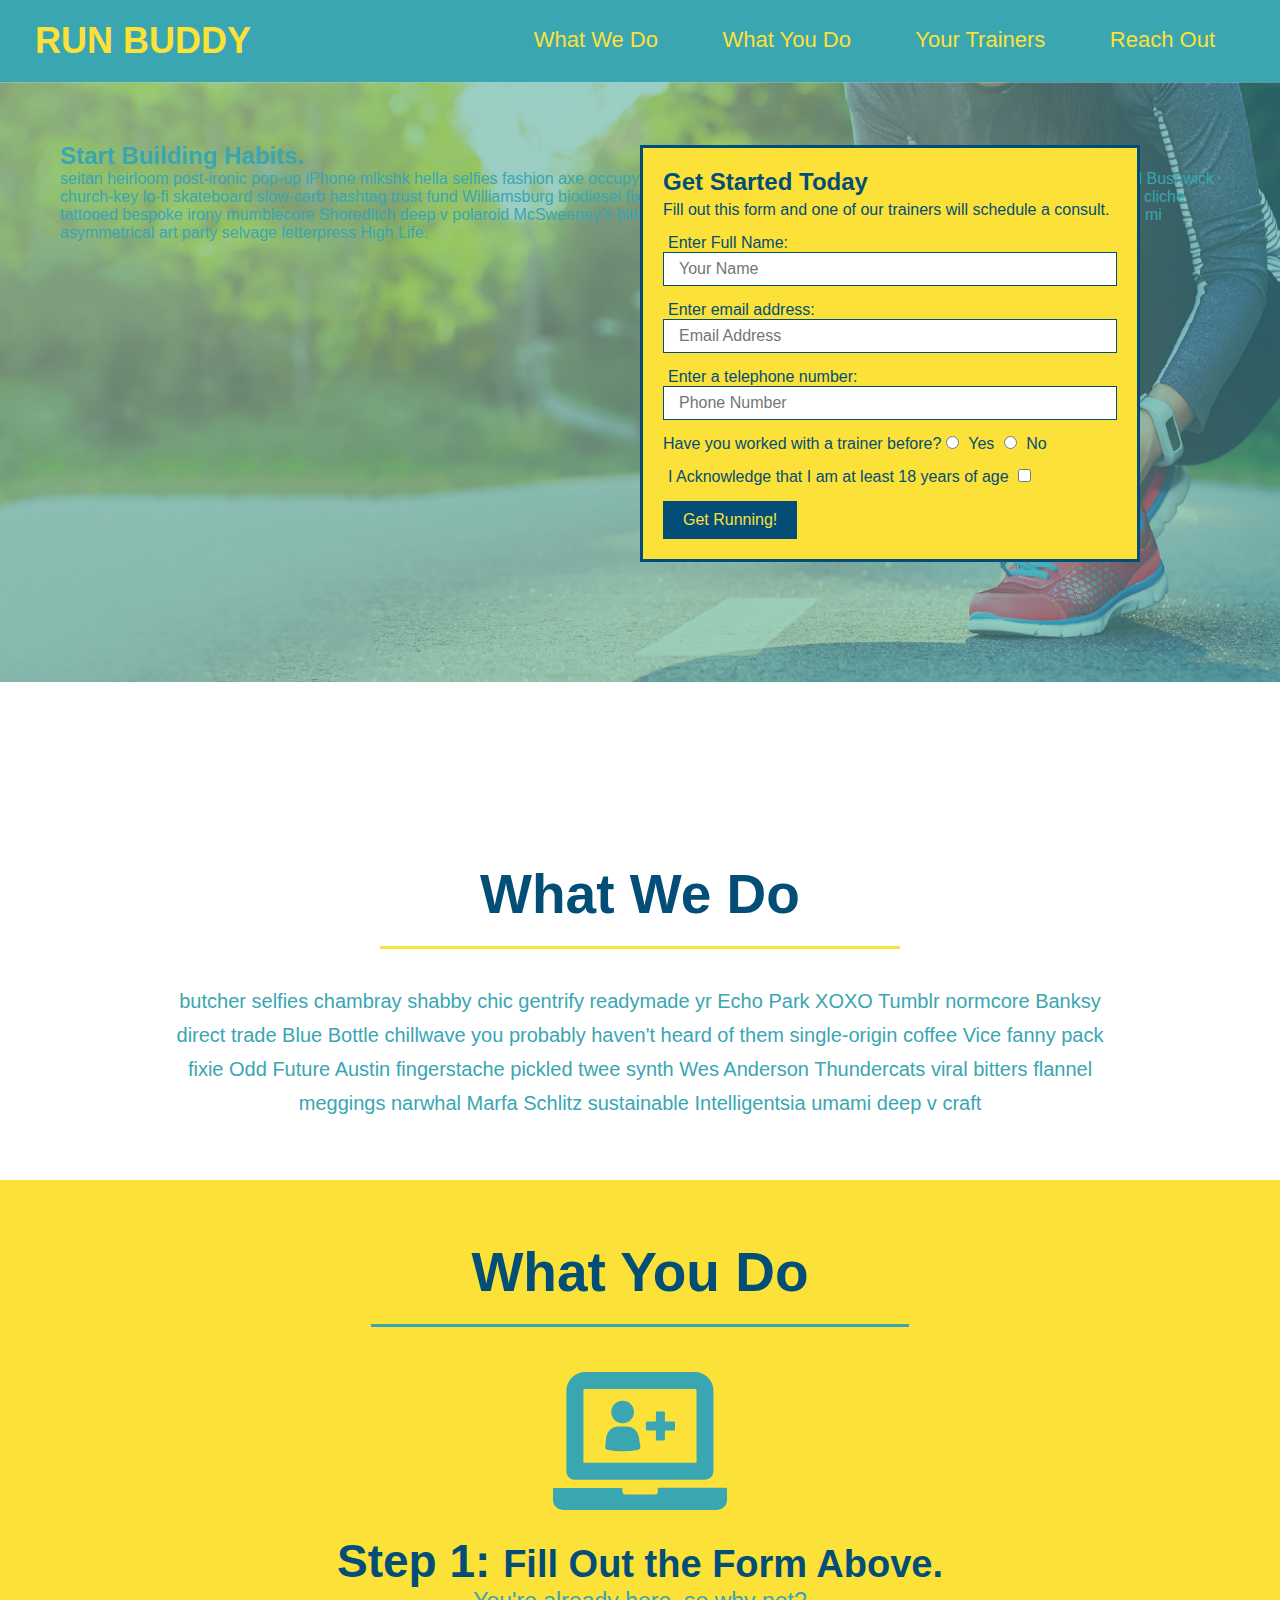
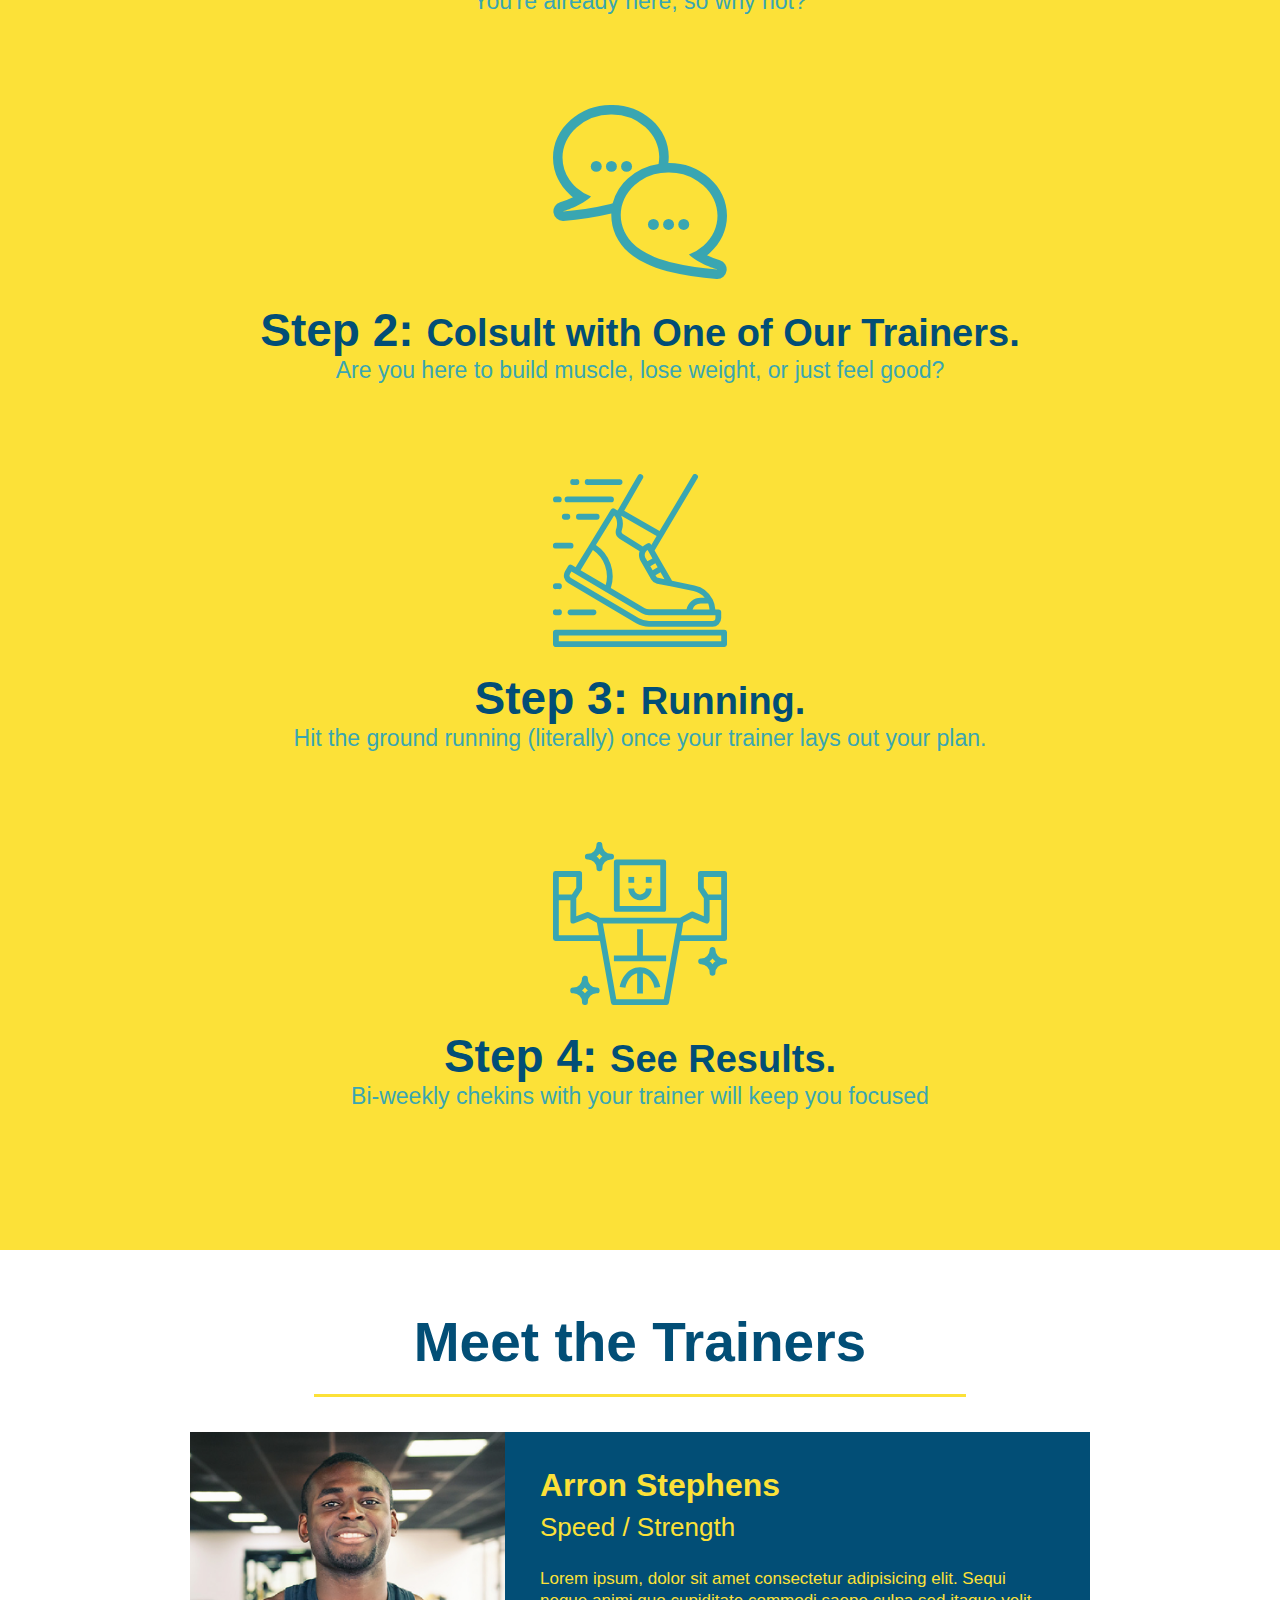
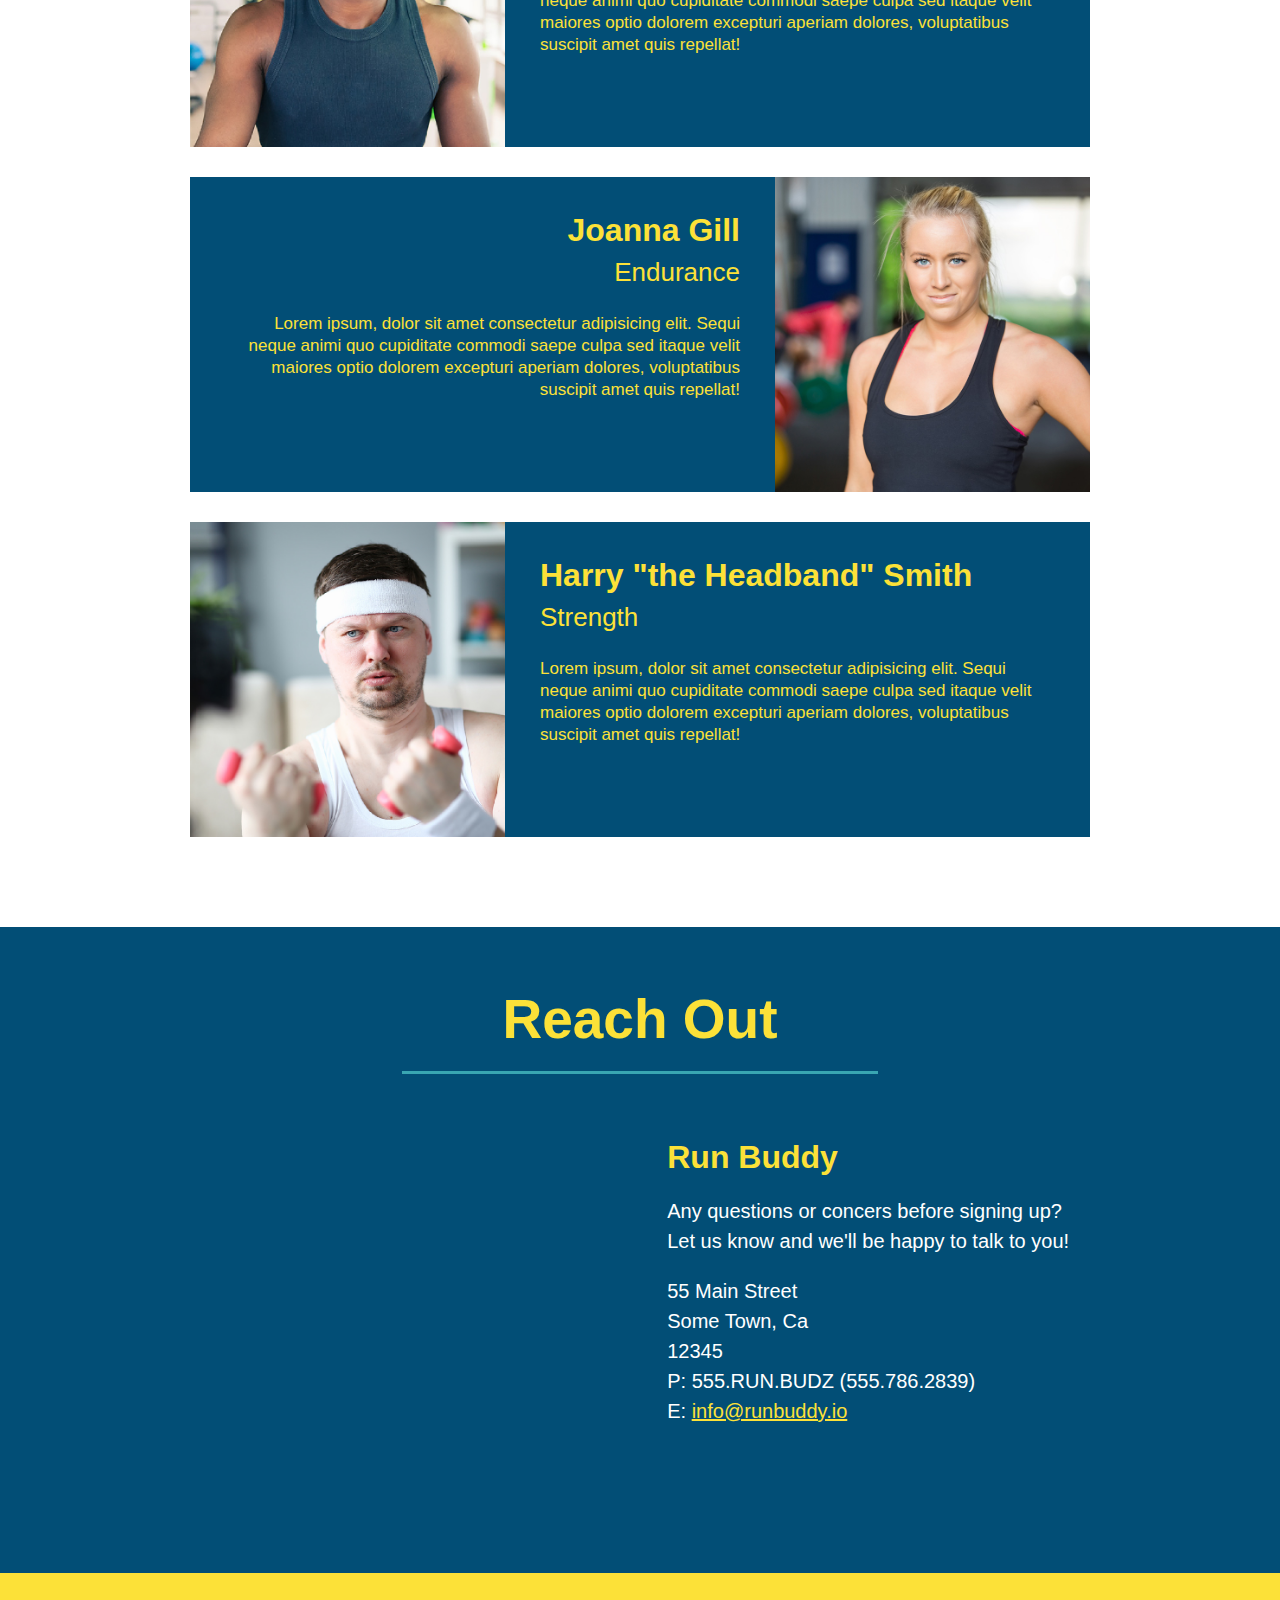
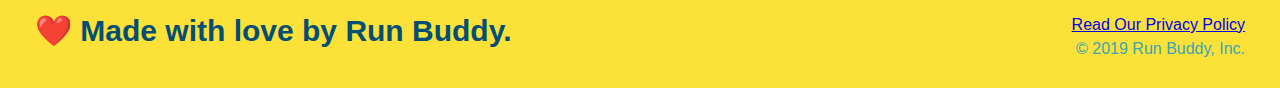
==== index.html @ 94c4433e "add content to hero, replace image" ====
<!DOCTYPE html>
<html lang="en">
    <head>
        <link rel="stylesheet" href="./assets/css/style.css" />
        <meta charset="UTF-8" />
        <title>Run Buddy</title>
    </head>
    <body>
        <!-- navigation -->
        <header>
        <h1>
            <a href="./">RUN BUDDY</a>
        </h1>
        <nav>
            <ul>
                    <!-- List item element -->
                <li>
                    <!-- Anchor element -->
                    <a href="#what-we-do">What We Do</a>
                </li>
                <li>
                    <a href="#what-you-do">What You Do</a>
               </li>
               <li>
                   <a href="#your-trainers">Your Trainers</a>
               </li>
               <li>
                   <a href="#reach-out">Reach Out</a>
               </li>
            </ul>
        </nav>
        </header>
        <!-- Hero Section -->
        <section class="hero">
            <div class="hero-cta">
                <h2>Start Building Habits.</h2>
                <p>
                  seitan heirloom post-ironic pop-up iPhone mlkshk hella selfies fashion axe occupy readymade put a bird on it messenger bag Wes Anderson Schlitz plaid Bushwick church-key lo-fi skateboard slow-carb hashtag trust fund Williamsburg biodiesel fixie farm-to-table 8-bit banjo XOXO Banksy chillwave bicycle rights retro cliche tattooed bespoke irony mumblecore Shoreditch deep v polaroid McSweeney's bitters cray gentrify tofu Marfa you probably haven't heard of them yr banh mi asymmetrical art party selvage letterpress High Life.
                </p>
            </div>
            <div class="hero-form">
                <h3>Get Started Today</h3>
                <p>Fill out this form and one of our trainers will schedule a consult.</p>
                <!-- Add form element-->
                <form>
                    <label for="name">Enter Full Name:</label>
                    <input type="text" placeholder="Your Name" name="name" id="name" class="form-input" />
                    <label for="email">Enter email address:</label>
                    <input type="email" placeholder="Email Address" name="email" id="email" class="form-input" />
                    <label for="phone">Enter a telephone number:</label>
                    <input type="tel" placeholder="Phone Number" name="phone" id="phone" class="form-input" />
                    <p>
                        Have you worked with a trainer before?
                        <input type="radio" name="trainer-confirm" id="trainer-yes" />
                        <label for="trainer-yes">Yes</label>
                        <input type="radio" name="trainer-confirm" id="trainer-no" />
                        <label for="trainer-no">No</label>
                    </p>
                    <p>
                        <label for="over18">I Acknowledge that I am at least 18 years of age</label>
                        <input type="checkbox" name="acknowledge-age" id="over18" />
                    </p>
                    <button type="summit">
                        Get Running!
                    </button>
                </form>
            </div>
        </section>
        <!-- End of Hero Section -->
        <!-- hero/jumbotron -->
        <section>
        </section>

        <!-- "what we do" section -->
        <section id="what-we-do" class="intro">
            <h2 class="section-title primary-border">What We Do</h2>
            <P>
                butcher selfies chambray shabby chic gentrify readymade yr Echo Park XOXO Tumblr normcore Banksy direct trade Blue Bottle chillwave you probably haven't heard of them single-origin coffee Vice fanny pack fixie Odd Future Austin fingerstache pickled twee synth Wes Anderson Thundercats viral bitters flannel meggings narwhal Marfa Schlitz sustainable Intelligentsia umami deep v craft 
            </P>
        </section>

        <!-- "what you do" section -->
        <section id="what-you-do" class="steps">
            <h2 class="section-title secondary-border">What You Do</h2>
            <div>
                <!-- insert this img element-->
                <img src="./assets/images/step-1.svg" alt="" />
                <h3>Step 1: <span>Fill Out the Form Above.</span></h3>
                <p>You're already here, so why not?</p>
            </div>
            <div>
                <img src="./assets/images/step-2.svg" alt="" />
                <h3>Step 2: <span>Colsult with One of Our Trainers.</span></h3>
                <p>Are you here to build muscle, lose weight, or just feel good?</p>
            </div>
            <div>
                <img src="./assets/images/step-3.svg" alt="" />
                <h3>Step 3: <span>Running.</span></h3>
                <p>Hit the ground running (literally) once your trainer lays out your plan.</p>
            </div>
            <div>
                <img src="./assets/images/step-4.svg" alt="" />
                <h3>Step 4: <span>See Results.</span></h3>
                <p>Bi-weekly chekins with your trainer will keep you focused</p>
            </div>
        </section>

        <!-- "your trainers" section -->
        <section id="your-trainers" class="trainers">
            <h2 class="section-title primary-border">Meet the Trainers</h2>
            <article class="trainer">
                <img src="./assets/images/trainer-1.jpg" alt="Arron Stephens in his workout clothes, ready to pump iron" />
                <div class="trainer-bio text-left">
                    <h3>Arron Stephens</h3>
                    <h4>Speed / Strength</h4>
                    <p>
                        Lorem ipsum, dolor sit amet consectetur adipisicing elit. Sequi neque animi quo cupiditate commodi saepe culpa sed itaque velit maiores optio dolorem excepturi aperiam dolores, voluptatibus suscipit amet quis repellat!   
                    </p>
                </div>
            </article>
            <!-- Second trainer bio -->
            <article class="trainer">
                <div class="trainer-bio text-right">
                    <h3>Joanna Gill</h3>
                    <h4>Endurance</h4>
                    <p>
                        Lorem ipsum, dolor sit amet consectetur adipisicing elit. Sequi neque animi quo cupiditate commodi saepe culpa sed itaque velit maiores optio dolorem excepturi aperiam dolores, voluptatibus suscipit amet quis repellat!   
                    </p>
                </div>
                <img src="./assets/images/trainer-2.jpg" alt="Joanna Gill cooling off after a workout" />
            </article>
            <!-- Third trainer bio -->
            <article class="trainer">
                <img src="./assets/images/trainer-3.jpg" alt="Harry Smith wearing a headband and lifting comically small pink weights" />
                <div class="trainer-bio text-left">
                    <h3>Harry "the Headband" Smith</h3>
                    <h4>Strength</h4>
                    <p>
                        Lorem ipsum, dolor sit amet consectetur adipisicing elit. Sequi neque animi quo cupiditate commodi saepe culpa sed itaque velit maiores optio dolorem excepturi aperiam dolores, voluptatibus suscipit amet quis repellat!   
                    </p>
                </div>
            </article>
        </section>
</section>

        <!-- "reach out" section -->
        <section id="reach-out" class="contact">
            <h2 class="section-title secondary-border">Reach Out</h2>
            <div class="contact-info">
                <iframe
                    src="https://www.google.com/maps/embed?pb=!1m18!1m12!1m3!1d3127.0967450372555!2d-120.80538588433556!3d38.39301208412088!2m3!1f0!2f0!3f0!3m2!1i1024!2i768!4f13.1!3m3!1m2!1s0x809a7b5f4e25874b%3A0x104c744ae00edf84!2s55%20Main%20St%2C%20Sutter%20Creek%2C%20CA%2095685!5e0!3m2!1sen!2sus!4v1611464424734!5m2!1sen!2sus"
                    frameborder="0"
                    style="border:0;"
                    allowfullscreen=""
                    aria-hidden="false"
                    tabindex="0">
                </iframe>
                <div>
                    <h3>Run Buddy</h3>
                    <p>
                    Any questions or concers before signing up?
                    <br />
                    Let us know and we'll be happy to talk to you!
                    </p>
                    <address>
                    55 Main Street <br/>
                    Some Town, Ca <br/>
                    12345<br/>
                    P: 555.RUN.BUDZ (555.786.2839)<br/>
                    E: <a href="mailto:info@runbuddy.io">info@runbuddy.io</a>
                    </address>
                </div>
            </div>
            </section>
        </section>
        
        <!-- Footer -->
        <footer>
            <h2>
                ❤️ Made with love by Run Buddy.
            </h2>
            <div>
                <a href="./privacy-policy.html">Read Our Privacy Policy</a><br />
                &copy; 2019 Run Buddy, Inc.
            </div>
        </footer>
     </body>
</html>
---- assets/css/style.css ----
* {
    margin: 0;
    padding: 0;
    box-sizing: border-box;
}
header {
    padding: 20px 35px;
    background-color: #39a6b2;
    font-family: Arial, Helvetica, sans-serif;
}
body {
    font-family: Arial, Helvetica, sans-serif;
    color: #39a6b2
}
header h1 {
    font-weight: bold;
    font-size: 36px;
    color: #fce138;
    margin: 0;
    display: inline;
}
header a {
    text-decoration: none;
    color: #fce138;
}
header nav {
    float: right;
    margin: 7px 0;
}
header nav ul li {
    display: inline;
}
header nav ul li a {
    margin: 0 30px;
    font-weight: lighter;
    font-size: 22px;
}
footer {
    background: #fce138;
    width: 100%;
    padding: 40px 35px;
}
footer h2 {
    display: inline;
    color: #024e76;
    font-size: 30px;
    margin: 0;
}
footer div {
    float: right;
    line-height: 1.5;
    text-align: right;
}
section {
    padding: 60px;
}
/* Hero Style Start */
.hero {
    background-image: url("../images/hero-bg.jpg");
    height: 600px;
    background-size: cover;
    background-position: center;
    position: relative;
}
/* Hero Style End */
/* Hero Form Start */
.hero-form {
    background-color: #fce138;
    padding: 20px;
    width: 500px;
    color: #024e76;
    border: solid 3px #024e76;
    position: absolute;
    bottom: 120px;
    right: 140px;
}
.hero-form h3 {
    font-size: 24px;
    margin: 0;
}
.hero-form p {
    margin: 5px 0 15px 0;
}

.form-input {
    border: 1px solid #024e76;
    display: block;
    padding: 7px 15px;
    font-size: 16px;
    color: #024e76;
    width: 100%;
    margin-bottom: 15px;
  }
.hero-form label {
    margin: 0px 5px;
}
.hero-form button {
    color: #fce138;
    background-color: #024e76;
    border: none;
    padding: 10px 20px;
    font-size: 16px;
}
/* Hero Style End */
.intro {
    text-align: center;
}
.section-title {
    display: inline-block;
    font-size: 55px;
    color: #024e76;
    margin-bottom: 35px;
    padding: 0 100px 20px 100px;
    border-bottom: 3px solid;
}
.primary-border {
    border-color: #fce138;
}
.secondary-border {
    border-color: #39a6b2;
}
.intro p {
    margin: 0 auto;
    line-height: 1.7;
    color: #39a6b2;
    width: 80%;
    font-size: 20px;
}
.steps {
    text-align: center;
    background: #fce138;
}
.steps div {
    margin-bottom: 80px;
}
.steps img {
    width:  15%;
    margin: 10px 0;
}
.steps h3 {
    color: #024e76;
    font-size: 46px;
    margin-top: 10px;
}
.steps p {
    color: #39a6b2;
    font-size: 23px;
}
.steps span {
    font-size: 38px;
}
.trainers {
    text-align: center;
}
.trainer {
    overflow: auto;
    width: 900px;
    margin: 0 auto 30px auto;
    background: #024e76;
    color: #fce138;
}
.trainer img {
    width: 35%;
    float: left;
}
.trainer-bio {
    padding: 35px;
    float: left;
    width: 65%;
}
.text-left {
    text-align: left ;
}
.text-right {
    text-align: right;
}
.trainer-bio h3 {
    font-size: 32px;
    margin-bottom: 8px;
}
.trainer-bio h4 {
    font-weight: lighter;
    font-size: 26px;
    margin-bottom: 25px;
}
.trainer-bio p {
    font-size: 17px;
    line-height: 1.3;
}
/* REACH OUT STYLES START */
.contact {
    text-align: center;
    background: #024e76;
}
.contact h2 {
    color: #fce138;
}
.contact-info iframe {
    width: 400px;
    height: 400px;
}
.contact-info div {
    width: 410px;
    display: inline-block;
    vertical-align: top;
    text-align: left;
    margin: 30px 0 0 60px;
    color: white;
}
.contact-info h3 {
    color: #fce138;
    font-size: 32px;
}
.contact-info p, .contact-info address {
    margin: 20px 0;
    line-height: 1.5;
    font-size: 20px;
    font-style: normal;
}
.contact-info a {
    color: #fce138;
}
/* REACH OUT STYLES END */
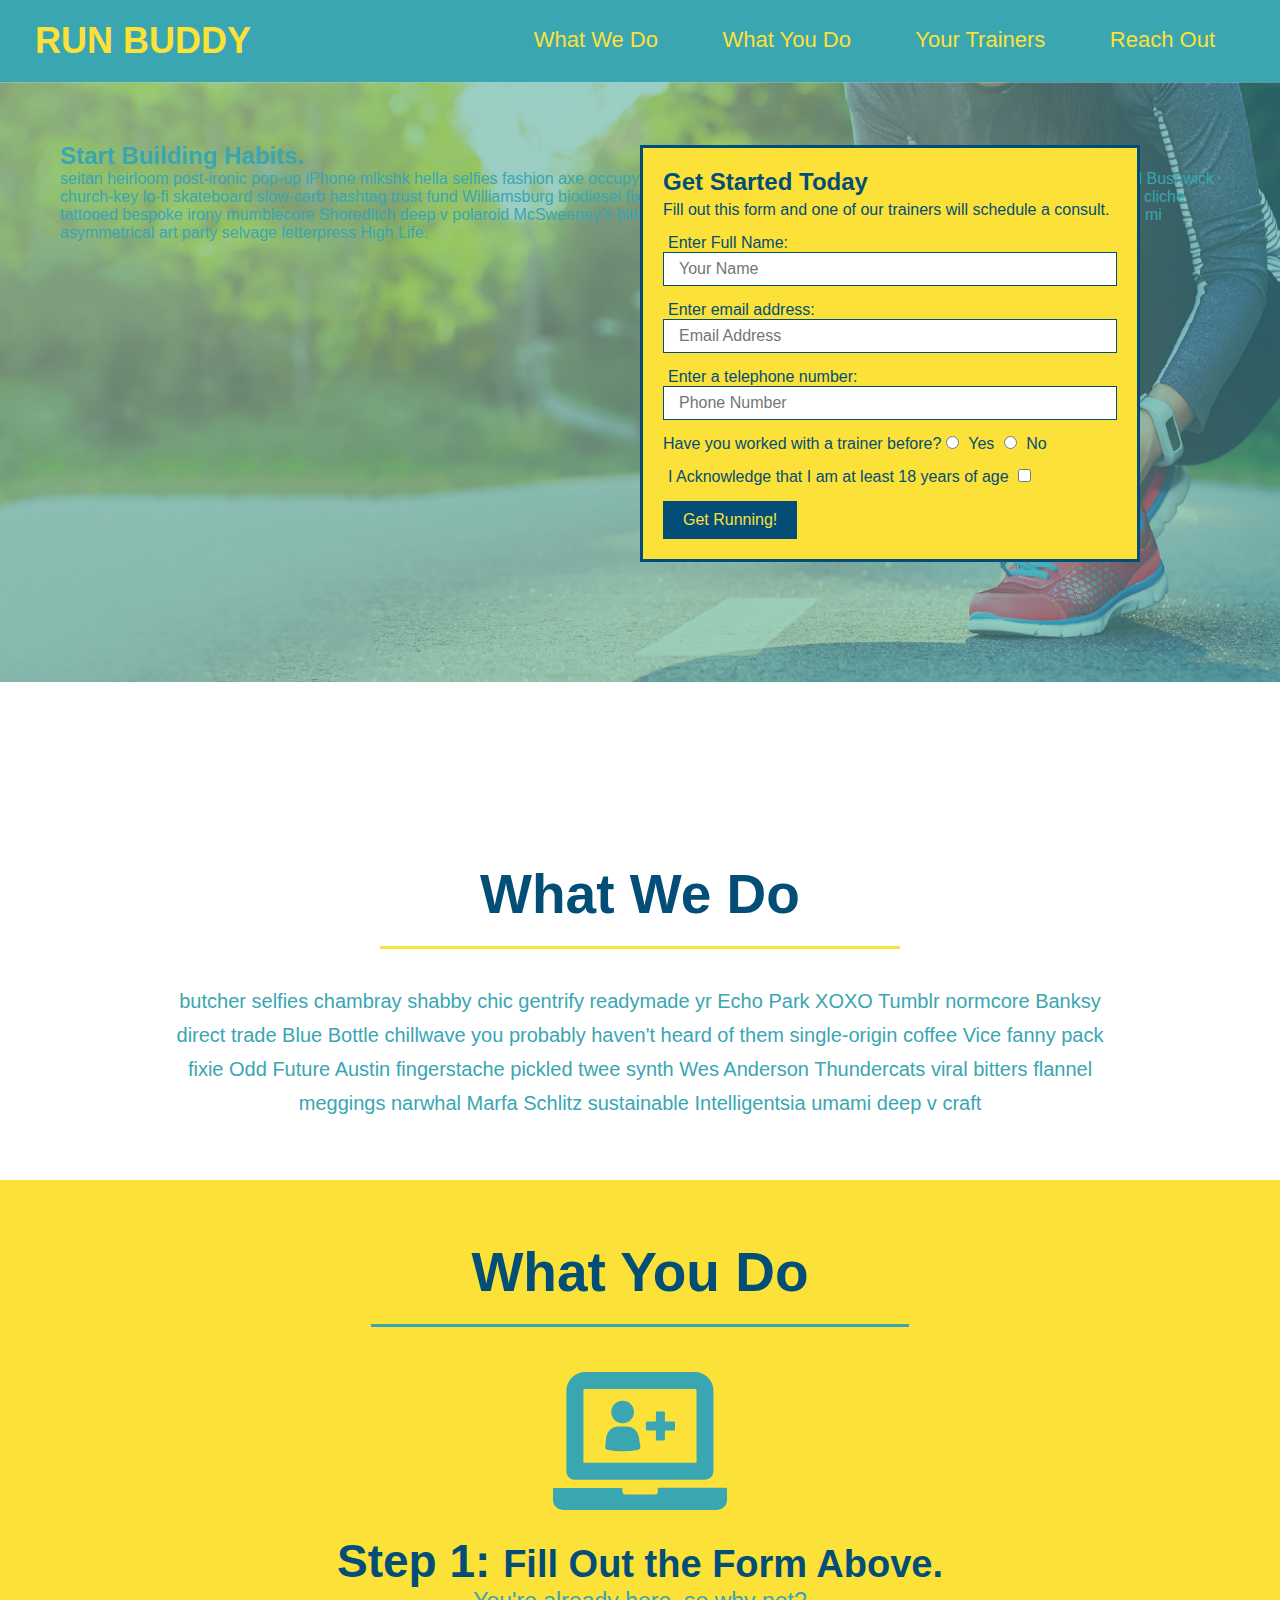
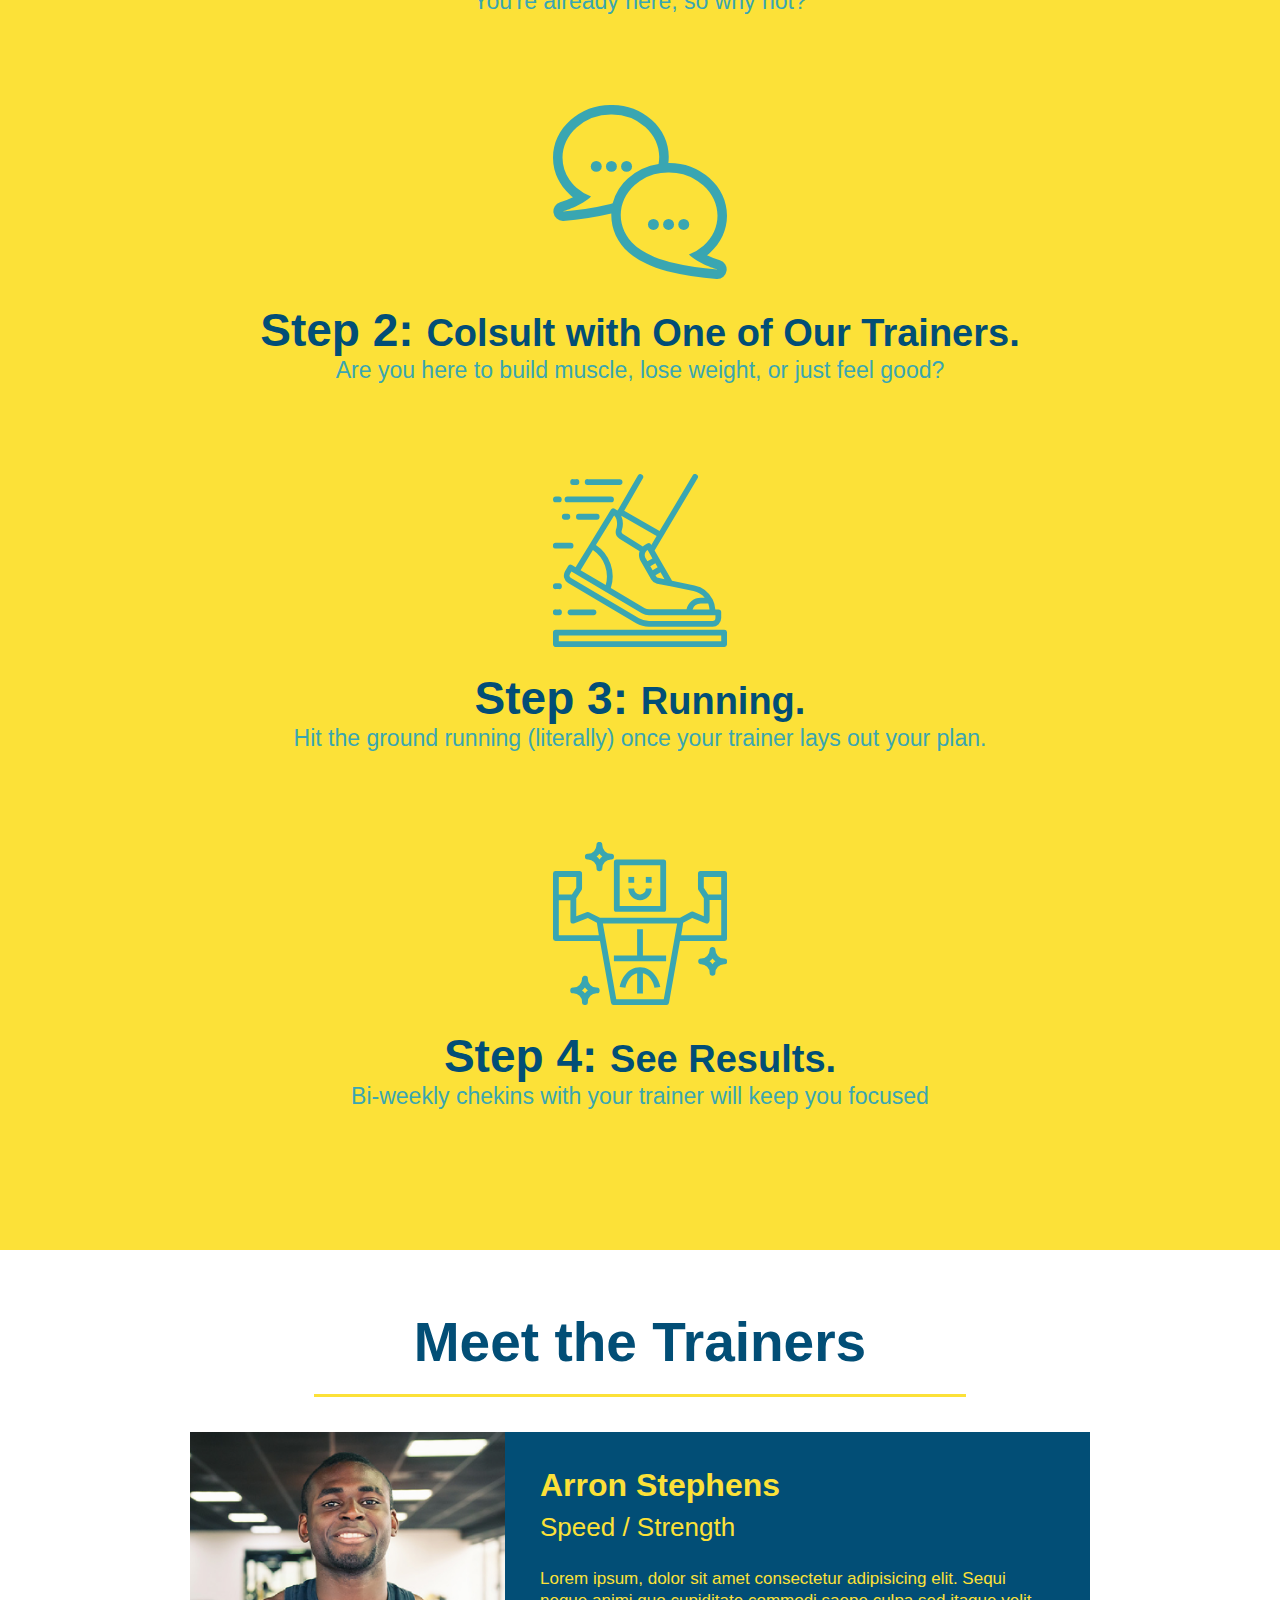
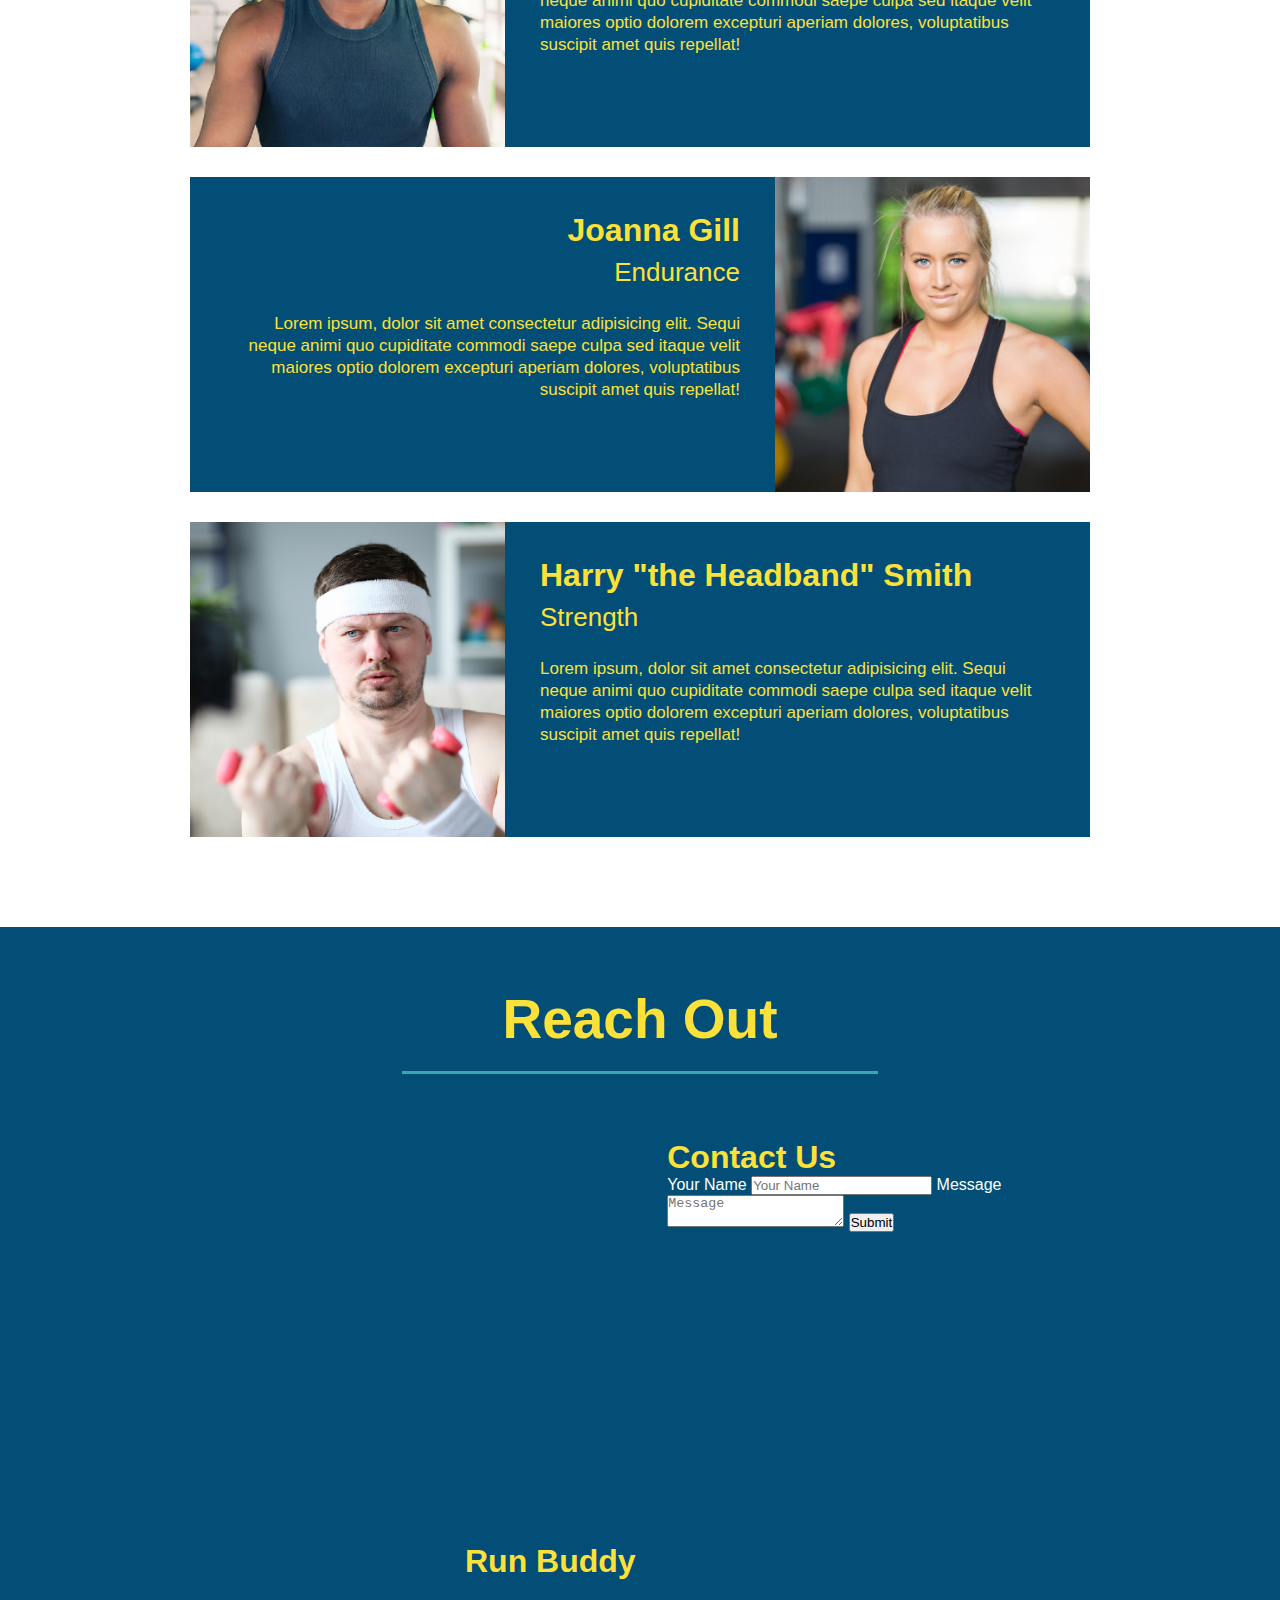
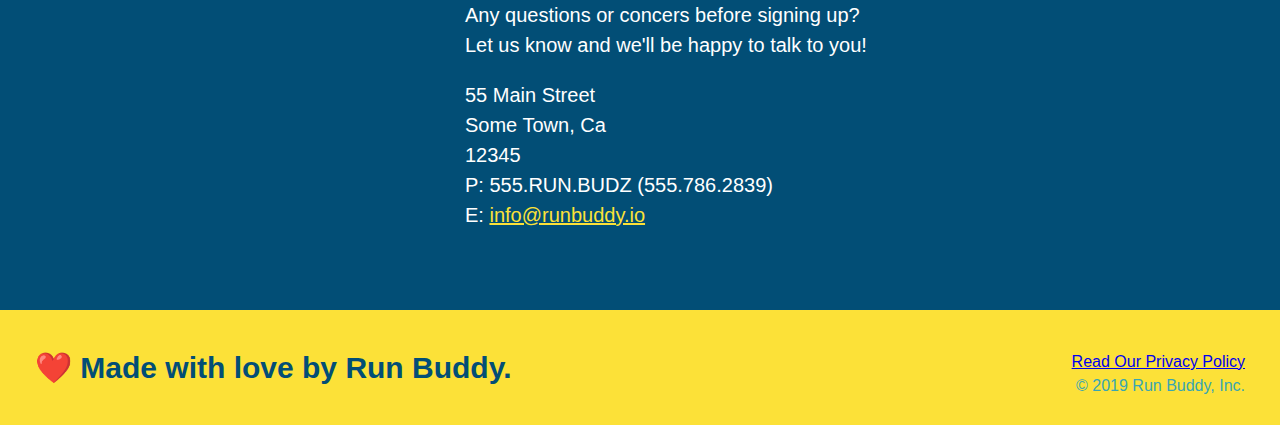
==== commit 70573730: "add contact form" ====
--- a/index.html
+++ b/index.html
@@ -155,6 +155,18 @@
                     aria-hidden="false"
                     tabindex="0">
                 </iframe>
+                <div class="contact form">
+                    <h3>Contact Us</h3>
+                    <form>
+                        <label for="contact-name">Your Name</label>
+                        <input type="text" id="contact-name" placeholder="Your Name" />
+
+                        <label for="contact-message">Message</label>
+                        <textarea id="contact-message" placeholder="Message"></textarea>
+
+                        <button type="Submit">Submit</button>
+                    </form>
+                </div>
                 <div>
                     <h3>Run Buddy</h3>
                     <p>
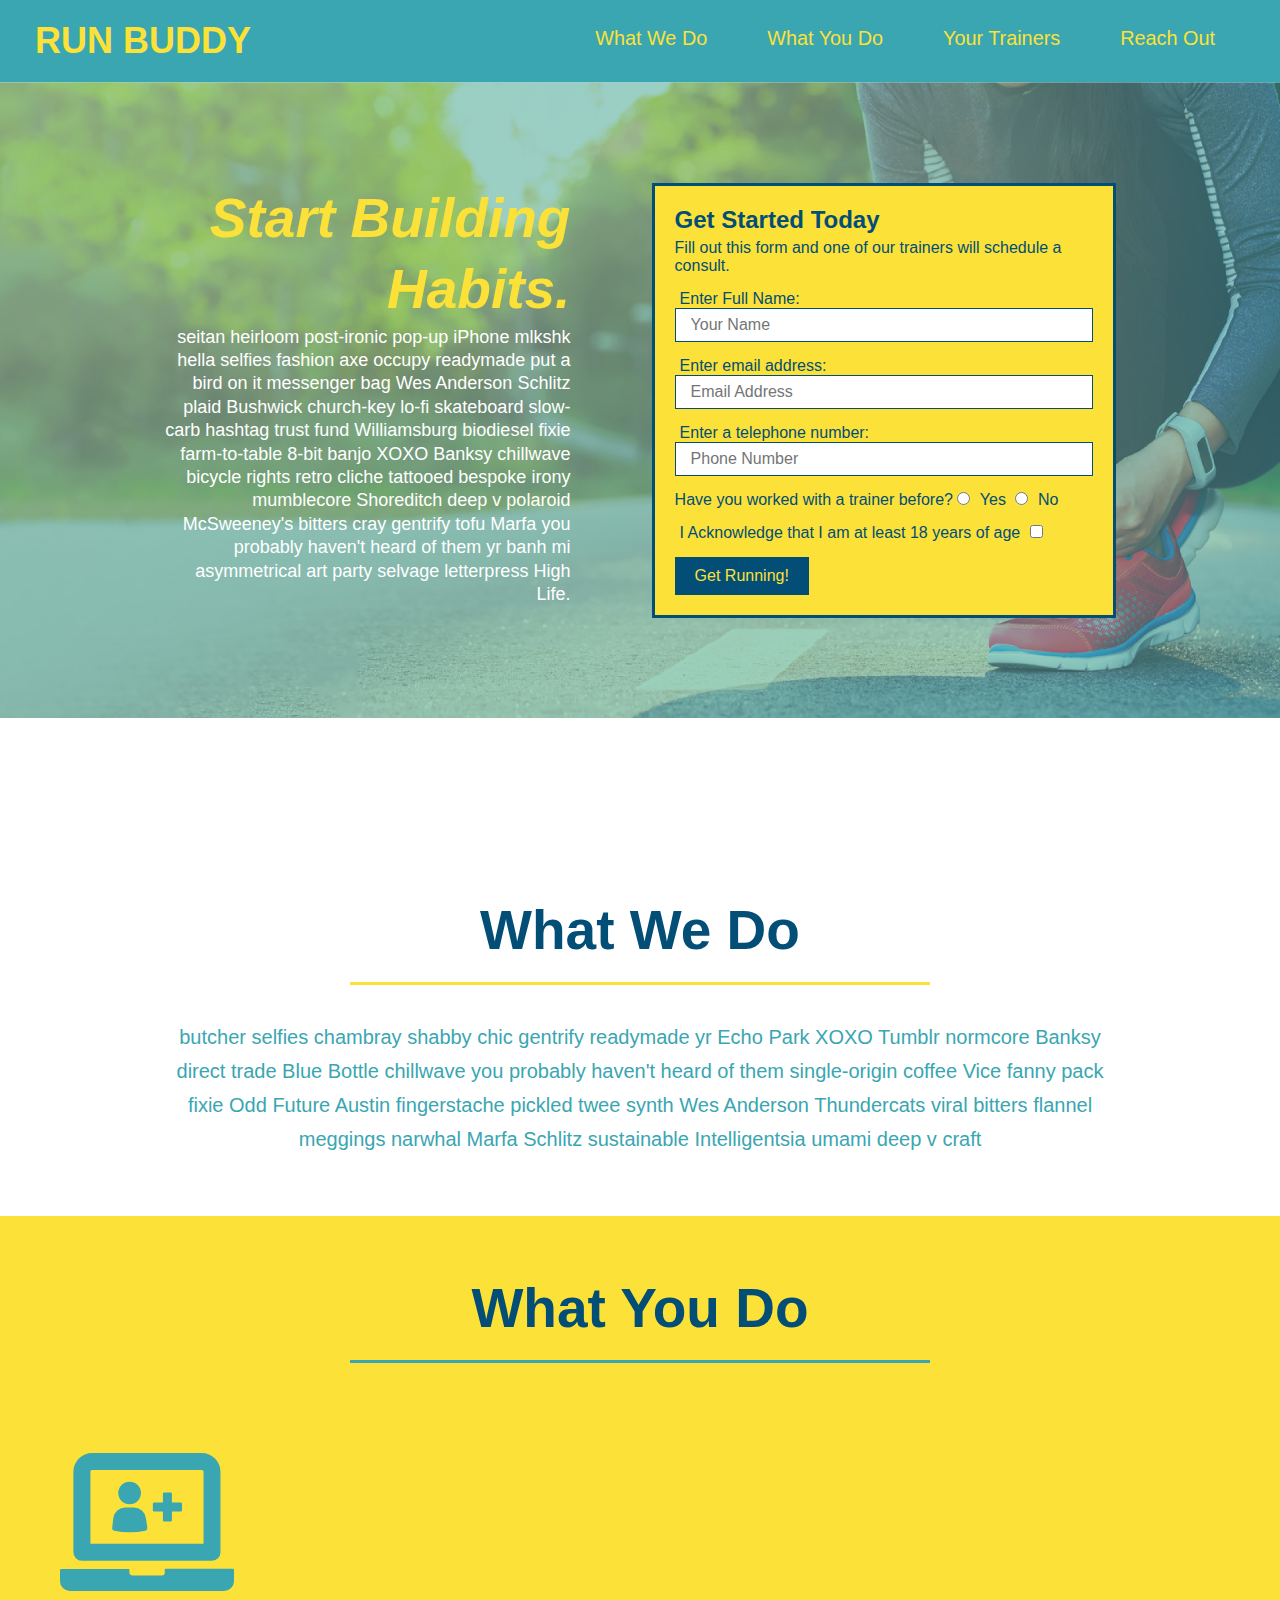
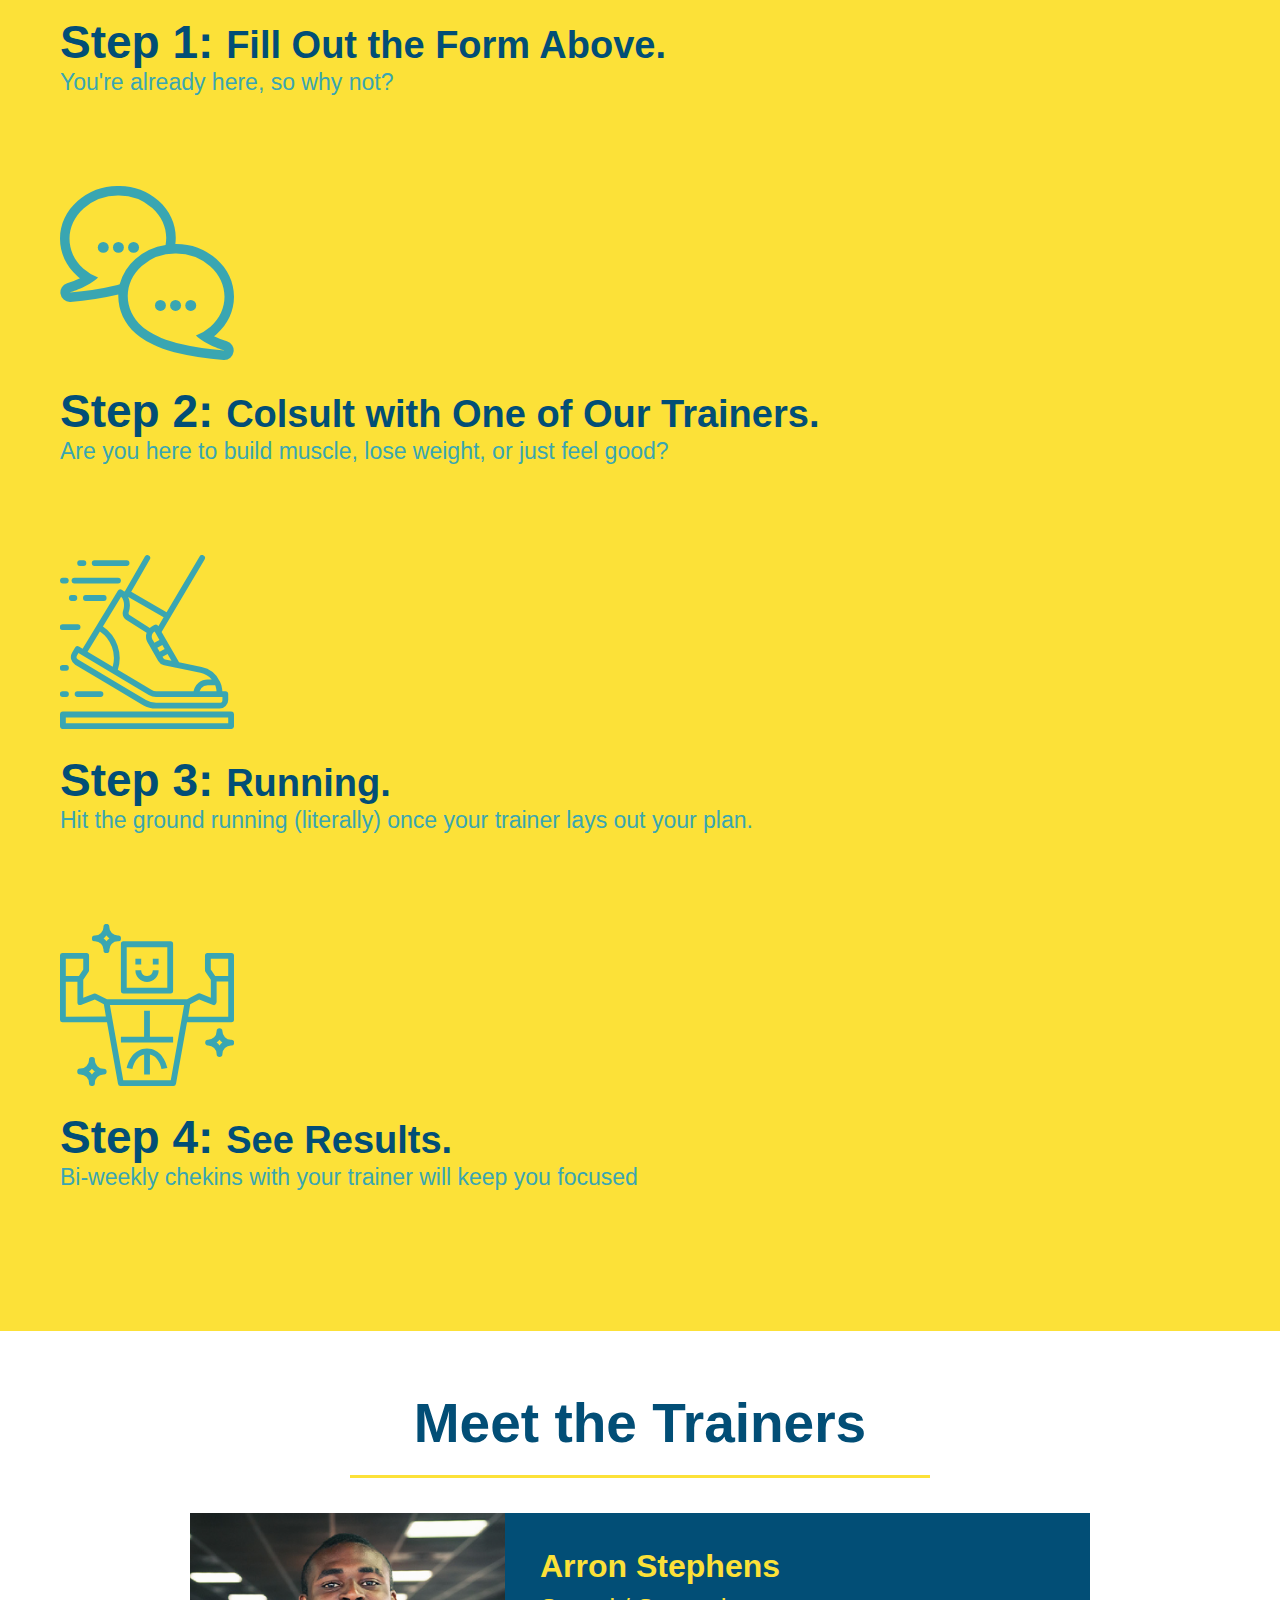
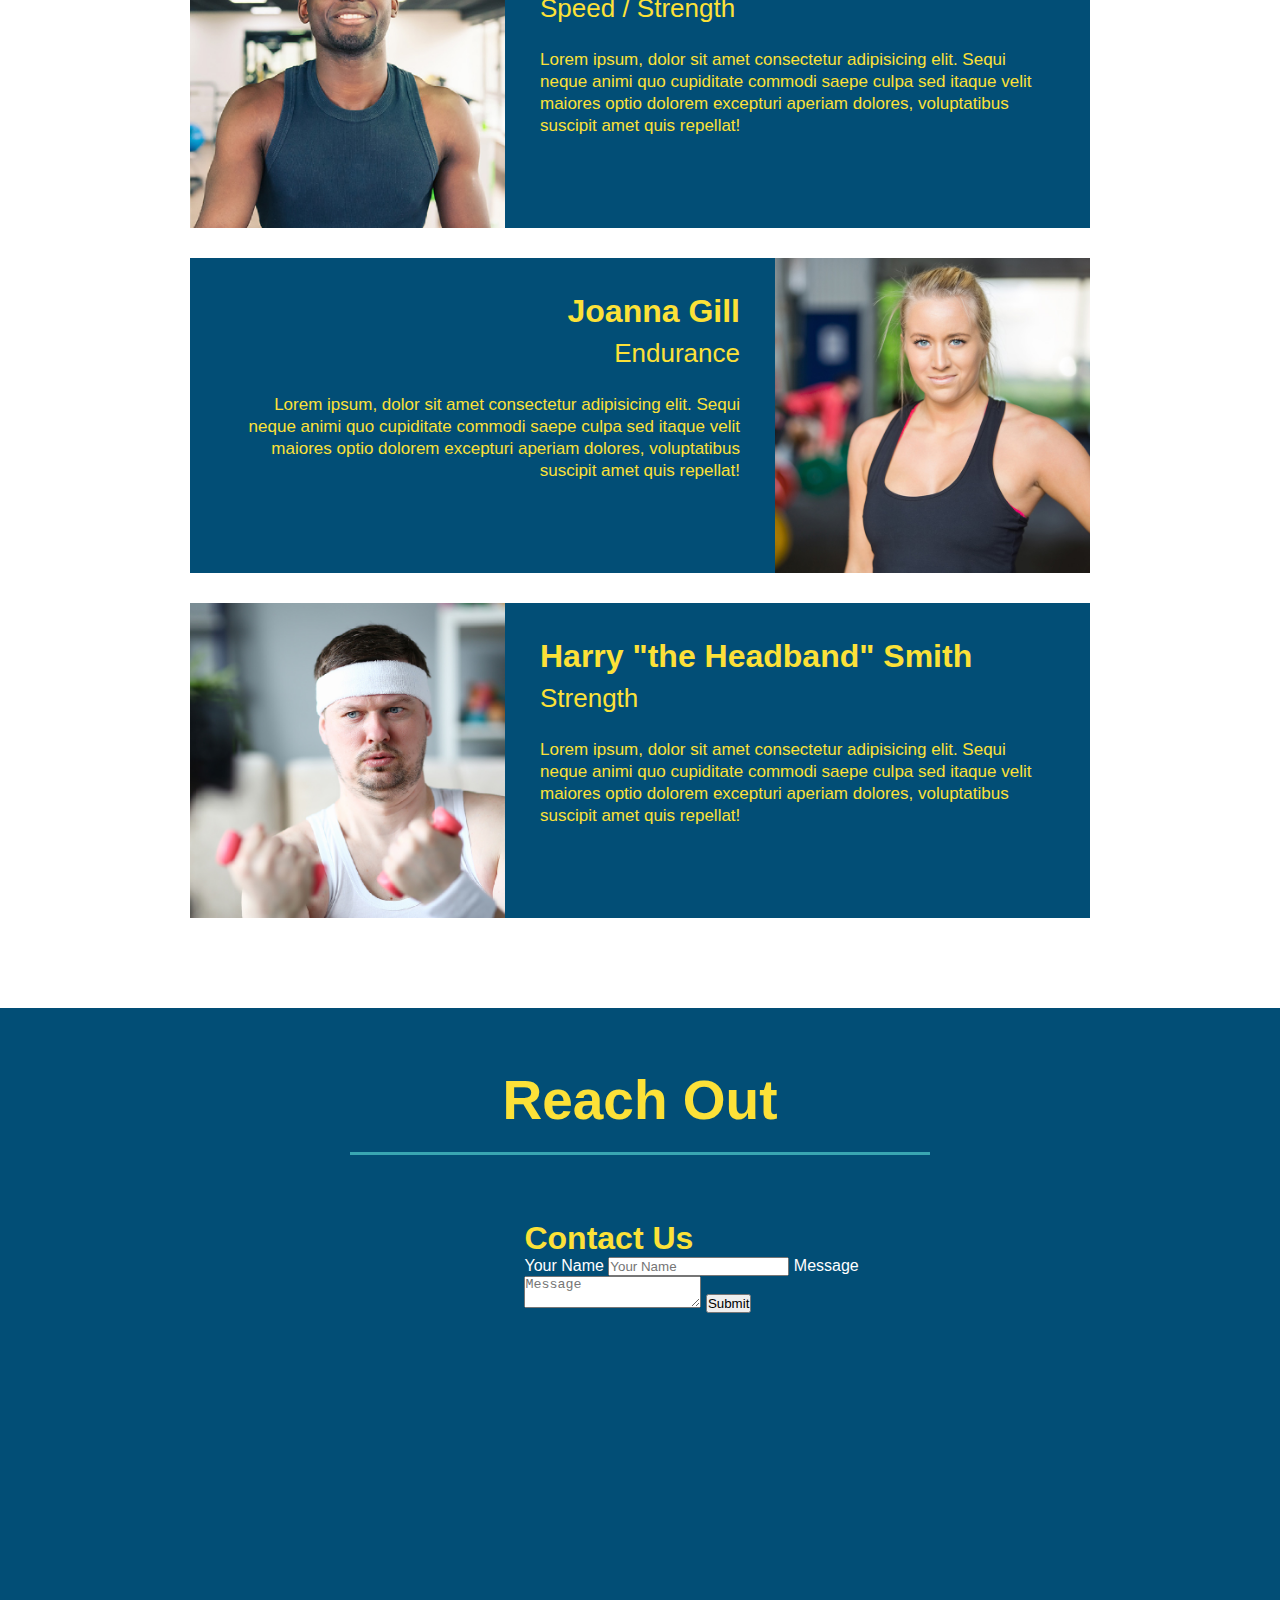
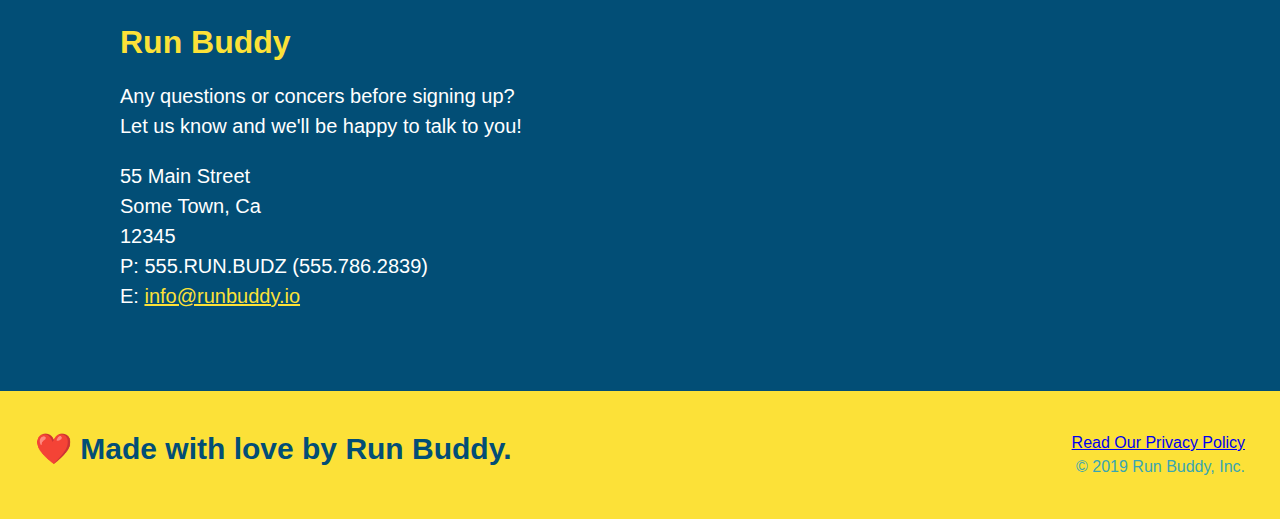
==== commit 38ba6459: "flexbox to titles" ====
--- a/index.html
+++ b/index.html
@@ -73,7 +73,9 @@
 
         <!-- "what we do" section -->
         <section id="what-we-do" class="intro">
-            <h2 class="section-title primary-border">What We Do</h2>
+            <div class="flex-row">
+                <h2 class="section-title primary-border">What We Do</h2>
+            </div>
             <P>
                 butcher selfies chambray shabby chic gentrify readymade yr Echo Park XOXO Tumblr normcore Banksy direct trade Blue Bottle chillwave you probably haven't heard of them single-origin coffee Vice fanny pack fixie Odd Future Austin fingerstache pickled twee synth Wes Anderson Thundercats viral bitters flannel meggings narwhal Marfa Schlitz sustainable Intelligentsia umami deep v craft 
             </P>
@@ -81,7 +83,9 @@
 
         <!-- "what you do" section -->
         <section id="what-you-do" class="steps">
-            <h2 class="section-title secondary-border">What You Do</h2>
+            <div class="flex-box">
+                <h2 class="section-title secondary-border">What You Do</h2>
+            </div>
             <div>
                 <!-- insert this img element-->
                 <img src="./assets/images/step-1.svg" alt="" />
@@ -107,7 +111,9 @@
 
         <!-- "your trainers" section -->
         <section id="your-trainers" class="trainers">
-            <h2 class="section-title primary-border">Meet the Trainers</h2>
+            <div class="flex-box">
+                <h2 class="section-title primary-border">Meet the Trainers</h2>
+            </div>
             <article class="trainer">
                 <img src="./assets/images/trainer-1.jpg" alt="Arron Stephens in his workout clothes, ready to pump iron" />
                 <div class="trainer-bio text-left">
@@ -145,7 +151,9 @@
 
         <!-- "reach out" section -->
         <section id="reach-out" class="contact">
-            <h2 class="section-title secondary-border">Reach Out</h2>
+            <div class="flex-box">
+                <h2 class="section-title secondary-border">Reach Out</h2>
+            </div>
             <div class="contact-info">
                 <iframe
                     src="https://www.google.com/maps/embed?pb=!1m18!1m12!1m3!1d3127.0967450372555!2d-120.80538588433556!3d38.39301208412088!2m3!1f0!2f0!3f0!3m2!1i1024!2i768!4f13.1!3m3!1m2!1s0x809a7b5f4e25874b%3A0x104c744ae00edf84!2s55%20Main%20St%2C%20Sutter%20Creek%2C%20CA%2095685!5e0!3m2!1sen!2sus!4v1611464424734!5m2!1sen!2sus"
--- a/assets/css/style.css
+++ b/assets/css/style.css
@@ -4,6 +4,9 @@
     box-sizing: border-box;
 }
 header {
+    display:flex;
+    justify-content: space-between;
+    flex-wrap: wrap;
     padding: 20px 35px;
     background-color: #39a6b2;
     font-family: Arial, Helvetica, sans-serif;
@@ -17,37 +20,40 @@
     font-size: 36px;
     color: #fce138;
     margin: 0;
-    display: inline;
 }
 header a {
     text-decoration: none;
     color: #fce138;
 }
 header nav {
-    float: right;
     margin: 7px 0;
 }
-header nav ul li {
-    display: inline;
+header nav ul {
+    display: flex;
+    flex-wrap: wrap;
+    justify-content: space-between;
+    align-items: center;
+    list-style: none;
 }
 header nav ul li a {
     margin: 0 30px;
     font-weight: lighter;
-    font-size: 22px;
+    font-size: 1.55vw;
 }
 footer {
+    display: flex;
+    flex-wrap: wrap;
+    justify-content: space-between;
     background: #fce138;
     width: 100%;
     padding: 40px 35px;
 }
 footer h2 {
-    display: inline;
     color: #024e76;
     font-size: 30px;
     margin: 0;
 }
 footer div {
-    float: right;
     line-height: 1.5;
     text-align: right;
 }
@@ -56,23 +62,36 @@
 }
 /* Hero Style Start */
 .hero {
+    display: flex;
+    justify-content: center;
+    flex-wrap: wrap;
     background-image: url("../images/hero-bg.jpg");
-    height: 600px;
     background-size: cover;
     background-position: center;
-    position: relative;
 }
 /* Hero Style End */
+/* Hero-cta style */
+.hero-cta {
+    width: 35%;
+    text-align: right;
+    margin: 3.5%;
+    color: #fff;
+    font-size: 18px;
+    line-height: 1.3;
+}
+.hero-cta h2 {
+    font-style: italic;
+    font-size: 55px;
+    color: #fce138;
+}
 /* Hero Form Start */
 .hero-form {
     background-color: #fce138;
     padding: 20px;
-    width: 500px;
     color: #024e76;
     border: solid 3px #024e76;
-    position: absolute;
-    bottom: 120px;
-    right: 140px;
+    width: 40%;
+    margin: 3.5%;
 }
 .hero-form h3 {
     font-size: 24px;
@@ -102,16 +121,14 @@
     font-size: 16px;
 }
 /* Hero Style End */
-.intro {
+.section-title {
+    font-size: 55px;
+    color: #024e76;
+    border-bottom: 3px solid;
+    padding-bottom: 20px;
     text-align: center;
-}
-.section-title {
-    display: inline-block;
-    font-size: 55px;
-    color: #024e76;
-    margin-bottom: 35px;
-    padding: 0 100px 20px 100px;
-    border-bottom: 3px solid;
+    margin: 0 auto 35px auto;
+    width: 50%;
 }
 .primary-border {
     border-color: #fce138;
@@ -125,9 +142,9 @@
     color: #39a6b2;
     width: 80%;
     font-size: 20px;
+    text-align: center;
 }
 .steps {
-    text-align: center;
     background: #fce138;
 }
 .steps div {
@@ -189,7 +206,6 @@
 }
 /* REACH OUT STYLES START */
 .contact {
-    text-align: center;
     background: #024e76;
 }
 .contact h2 {
@@ -221,3 +237,6 @@
     color: #fce138;
 }
 /* REACH OUT STYLES END */
+.flex-row {
+    display: flex;
+}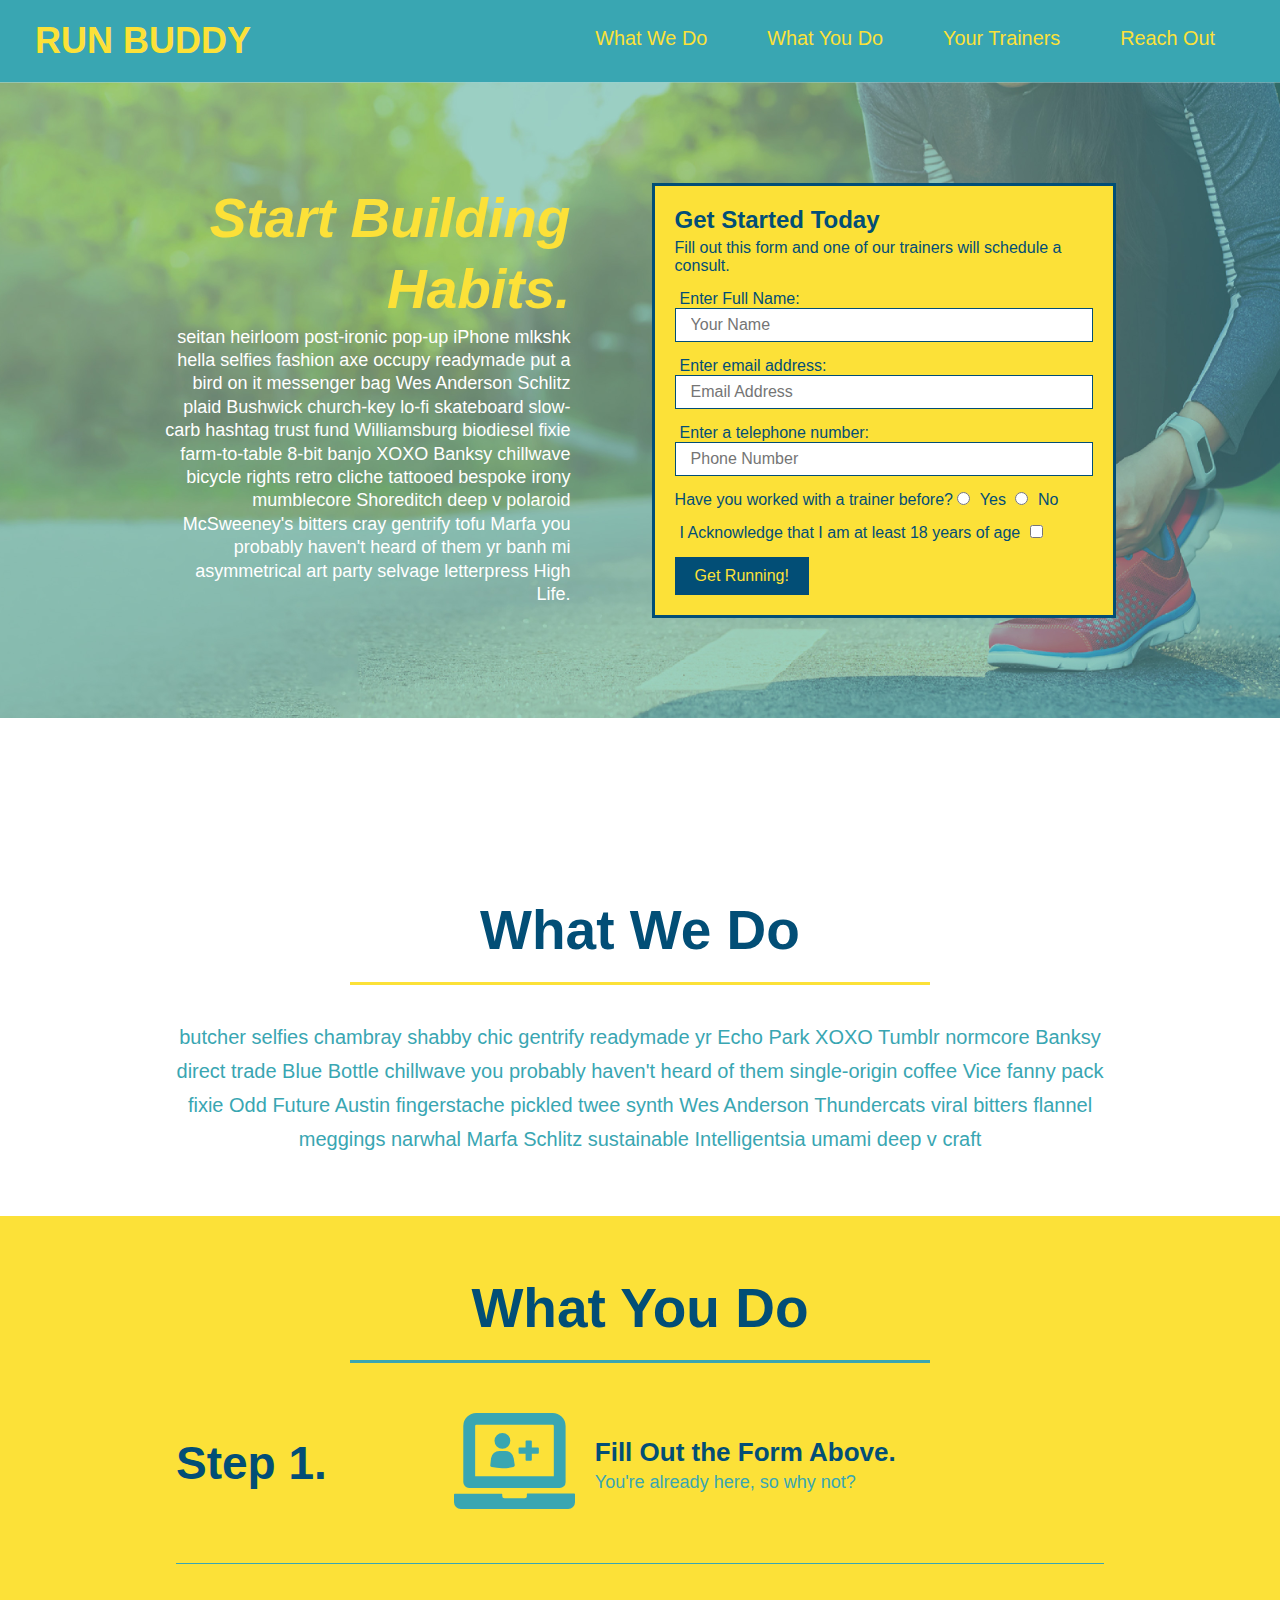
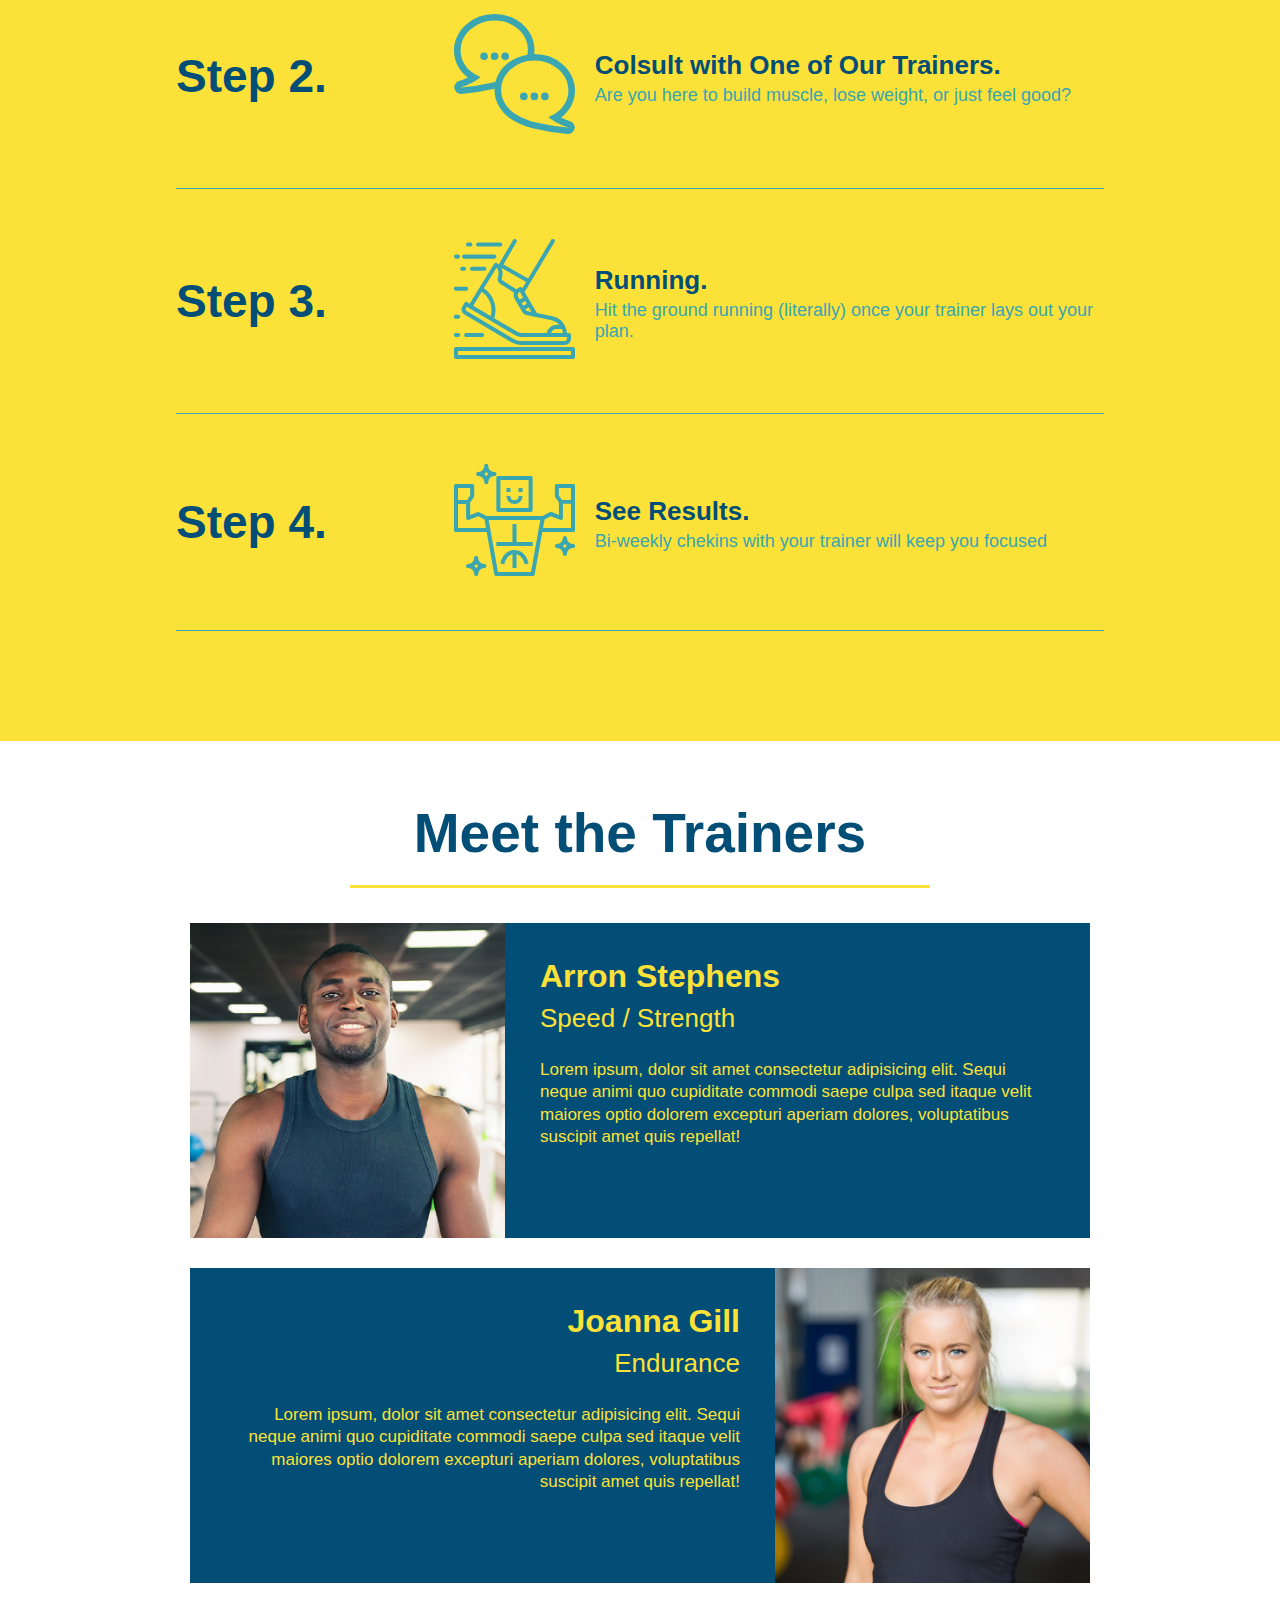
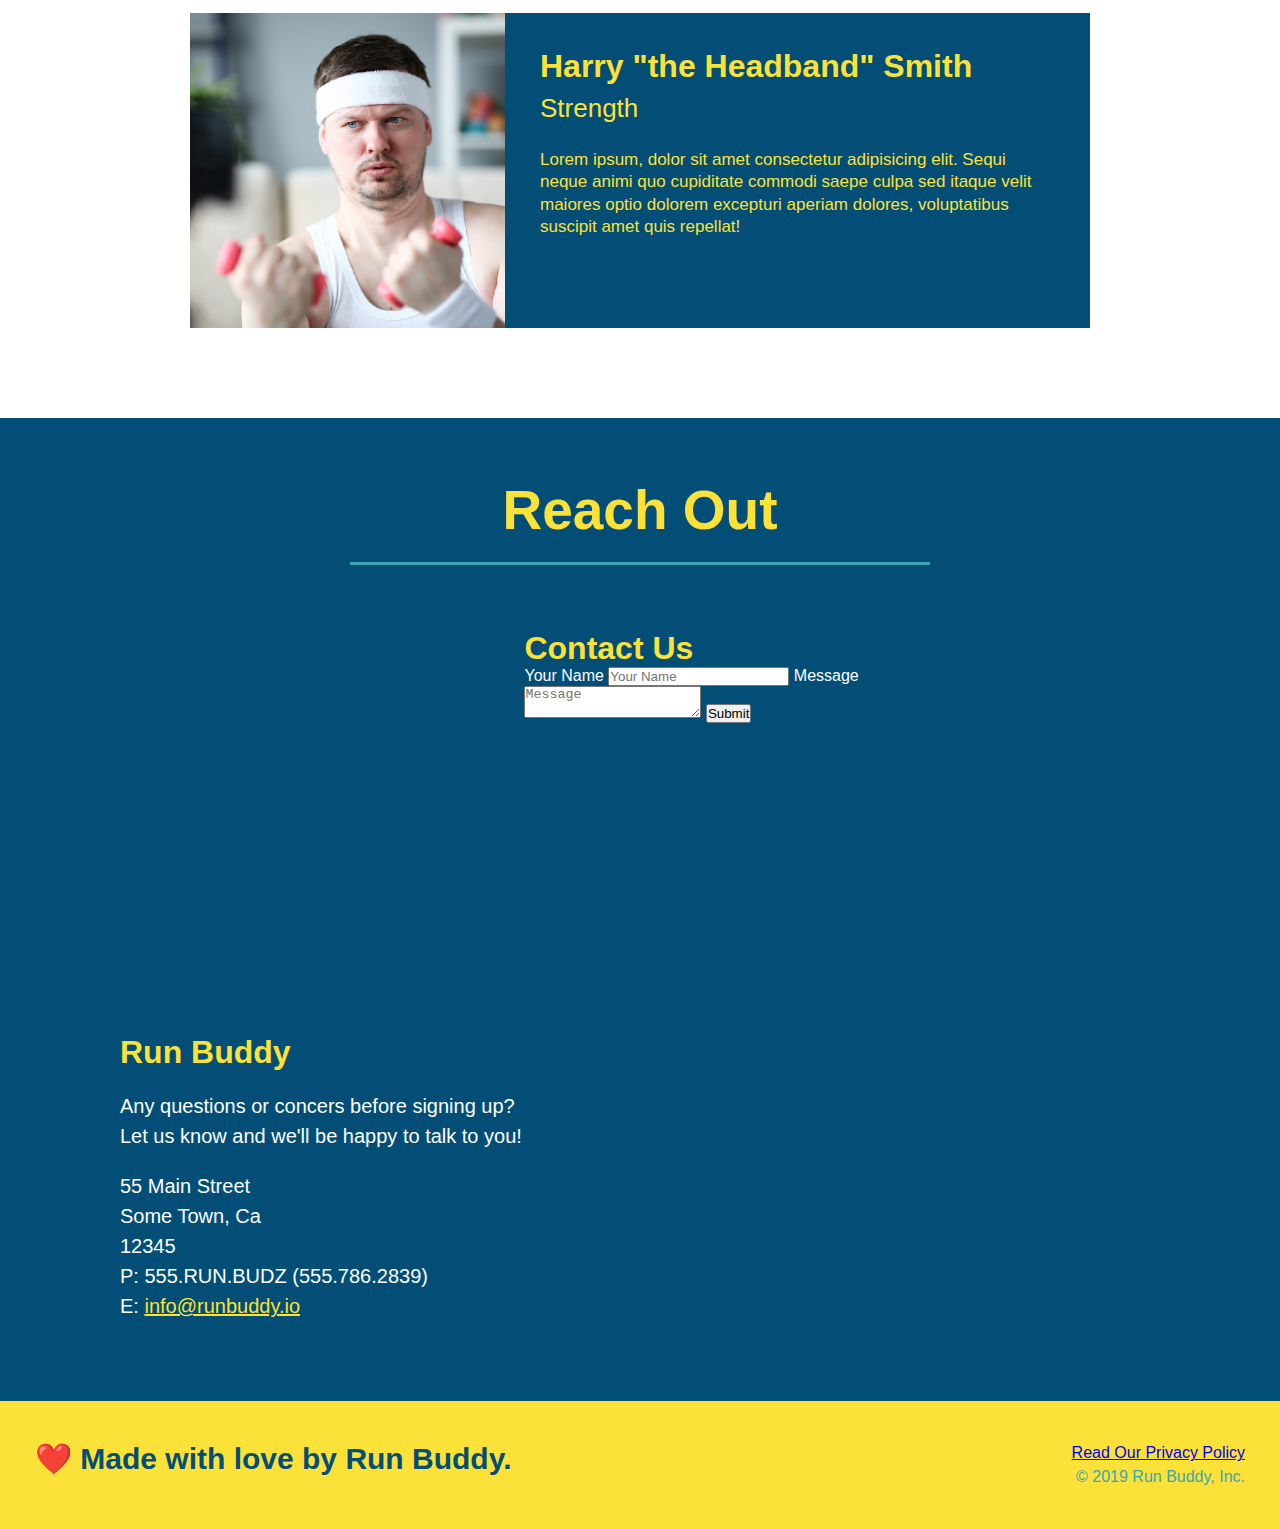
==== commit 37eab3fb: "flexbox to the steps" ====
--- a/index.html
+++ b/index.html
@@ -86,26 +86,53 @@
             <div class="flex-box">
                 <h2 class="section-title secondary-border">What You Do</h2>
             </div>
-            <div>
-                <!-- insert this img element-->
-                <img src="./assets/images/step-1.svg" alt="" />
-                <h3>Step 1: <span>Fill Out the Form Above.</span></h3>
-                <p>You're already here, so why not?</p>
-            </div>
-            <div>
-                <img src="./assets/images/step-2.svg" alt="" />
-                <h3>Step 2: <span>Colsult with One of Our Trainers.</span></h3>
-                <p>Are you here to build muscle, lose weight, or just feel good?</p>
-            </div>
-            <div>
-                <img src="./assets/images/step-3.svg" alt="" />
-                <h3>Step 3: <span>Running.</span></h3>
-                <p>Hit the ground running (literally) once your trainer lays out your plan.</p>
-            </div>
-            <div>
-                <img src="./assets/images/step-4.svg" alt="" />
-                <h3>Step 4: <span>See Results.</span></h3>
-                <p>Bi-weekly chekins with your trainer will keep you focused</p>
+            <div class="step">
+                <h3>Step 1.</h3>
+                <div class="step-info">
+                    <div class="step-img">
+                        <img src="./assets/images/step-1.svg" alt="" />
+                    </div>
+                    <div class="step-text">
+                        <h4>Fill Out the Form Above.</h4>
+                        <p>You're already here, so why not?</p>
+                    </div>
+                </div>           
+            </div>
+            <div class="step">
+                <h3>Step 2.</h3>
+                <div class="step-info">
+                    <div class="step-img">
+                        <img src="./assets/images/step-2.svg" alt="" />
+                    </div>
+                    <div class="step-text">
+                        <h4>Colsult with One of Our Trainers.</h4>
+                        <p>Are you here to build muscle, lose weight, or just feel good?</p>
+                    </div>
+                </div>           
+            </div>
+            <div class="step">
+                <h3>Step 3.</h3>
+                <div class="step-info">
+                    <div class="step-img">
+                        <img src="./assets/images/step-3.svg" alt="" />
+                    </div>
+                    <div class="step-text">
+                        <h4>Running.</h4>
+                        <p>Hit the ground running (literally) once your trainer lays out your plan.</p>
+                    </div>
+                </div>           
+            </div>
+            <div class="step">
+                <h3>Step 4.</h3>
+                <div class="step-info">
+                    <div class="step-img">
+                        <img src="./assets/images/step-4.svg" alt="" />
+                    </div>
+                    <div class="step-text">
+                        <h4>See Results.</h4>
+                         <p>Bi-weekly chekins with your trainer will keep you focused</p>
+                    </div>
+                </div>                       
             </div>
         </section>
 
--- a/assets/css/style.css
+++ b/assets/css/style.css
@@ -147,24 +147,43 @@
 .steps {
     background: #fce138;
 }
-.steps div {
-    margin-bottom: 80px;
-}
-.steps img {
-    width:  15%;
-    margin: 10px 0;
-}
 .steps h3 {
     color: #024e76;
     font-size: 46px;
-    margin-top: 10px;
+    flex: 1 30%;
+}
+.step-info {
+    flex: 2 70%;
+    display: flex;
+    flex-wrap: wrap;
+    align-items: center;
+}
+.step-img {
+    flex: 1 12%;
+    margin-right: 20px;
+    max-width: 100%;
+}
+.step-text {
+    flex: 12;
+}
+.step {
+    margin: 50px auto;
+    padding-bottom: 50px;
+    width: 80%;
+    border-bottom: 1px solid #39a6b2;
+    display: flex;
+    flex-wrap: wrap;
+    align-items: center;
+    justify-content: space-between;
+}
+.step-text h4 {
+    font-size: 26px;
+    line-height: 1.5;
+    color: #024e76;
 }
 .steps p {
     color: #39a6b2;
-    font-size: 23px;
-}
-.steps span {
-    font-size: 38px;
+    font-size: 18px;
 }
 .trainers {
     text-align: center;
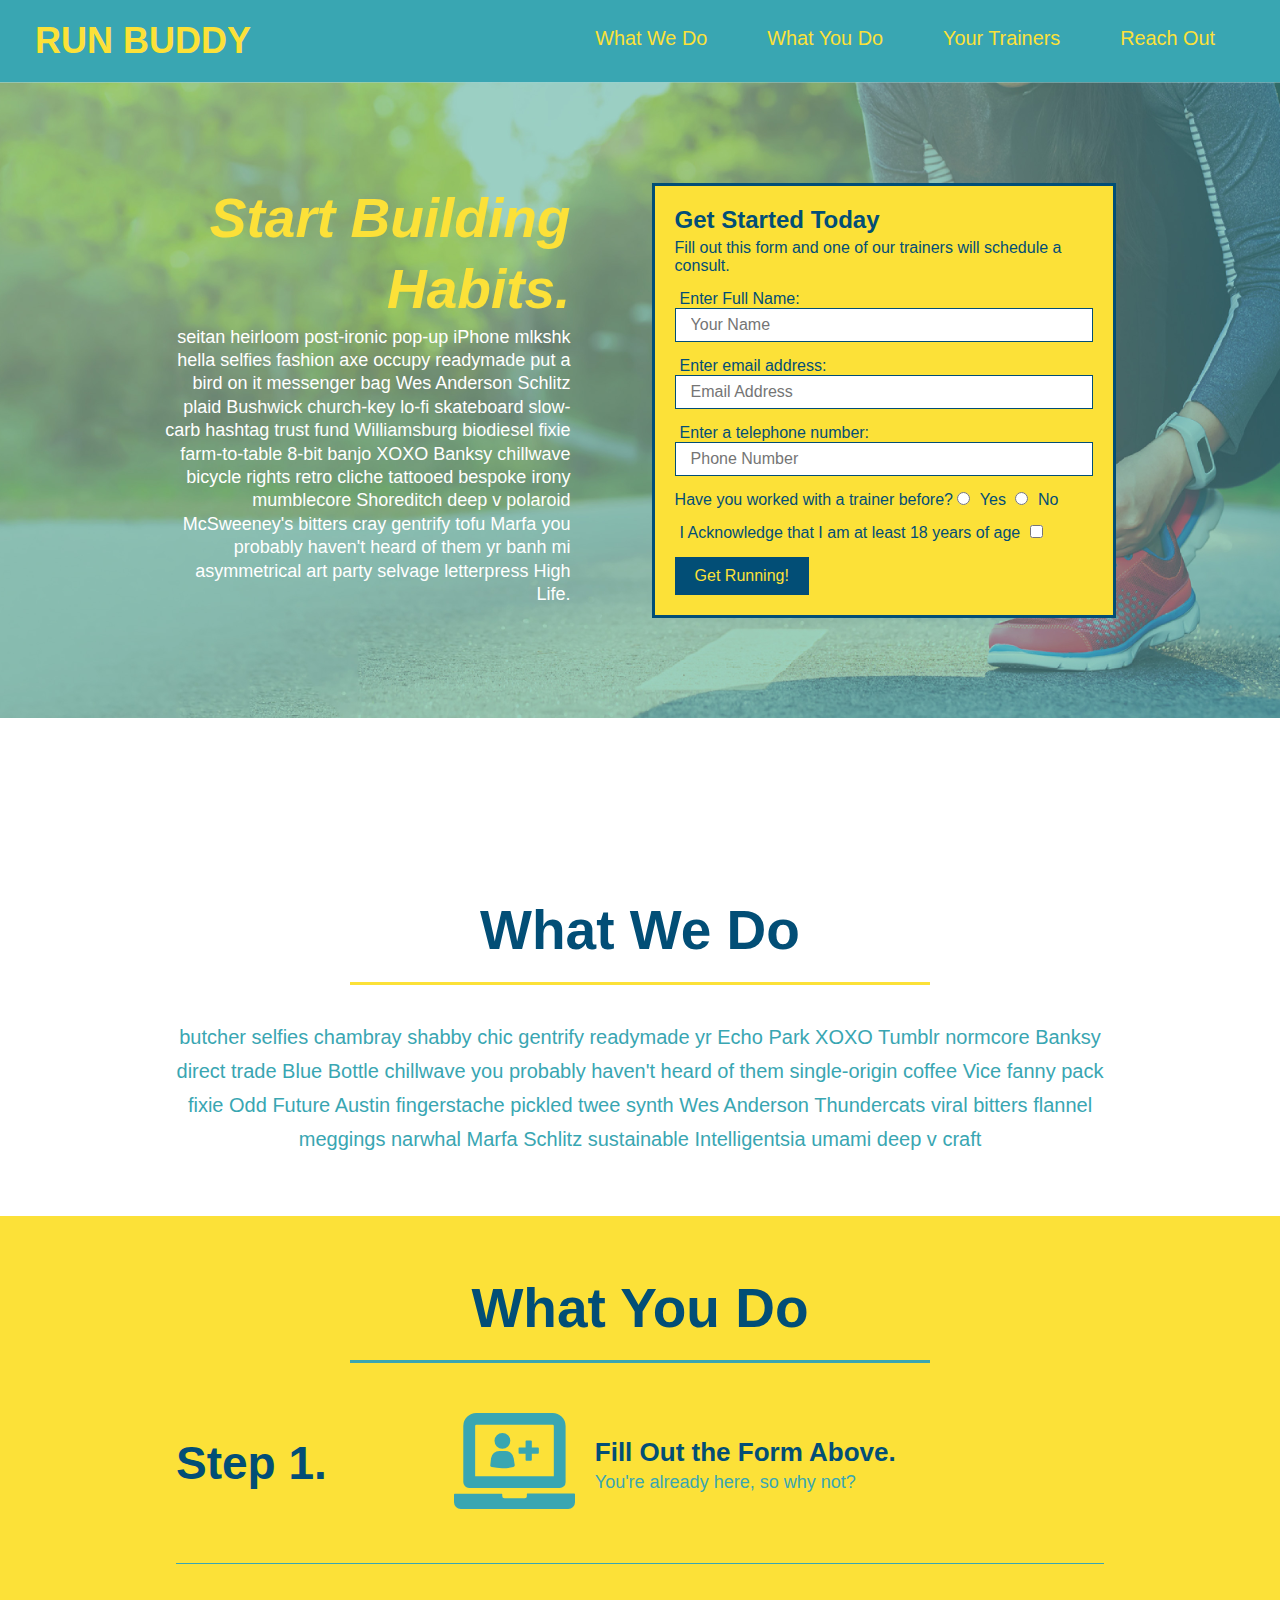
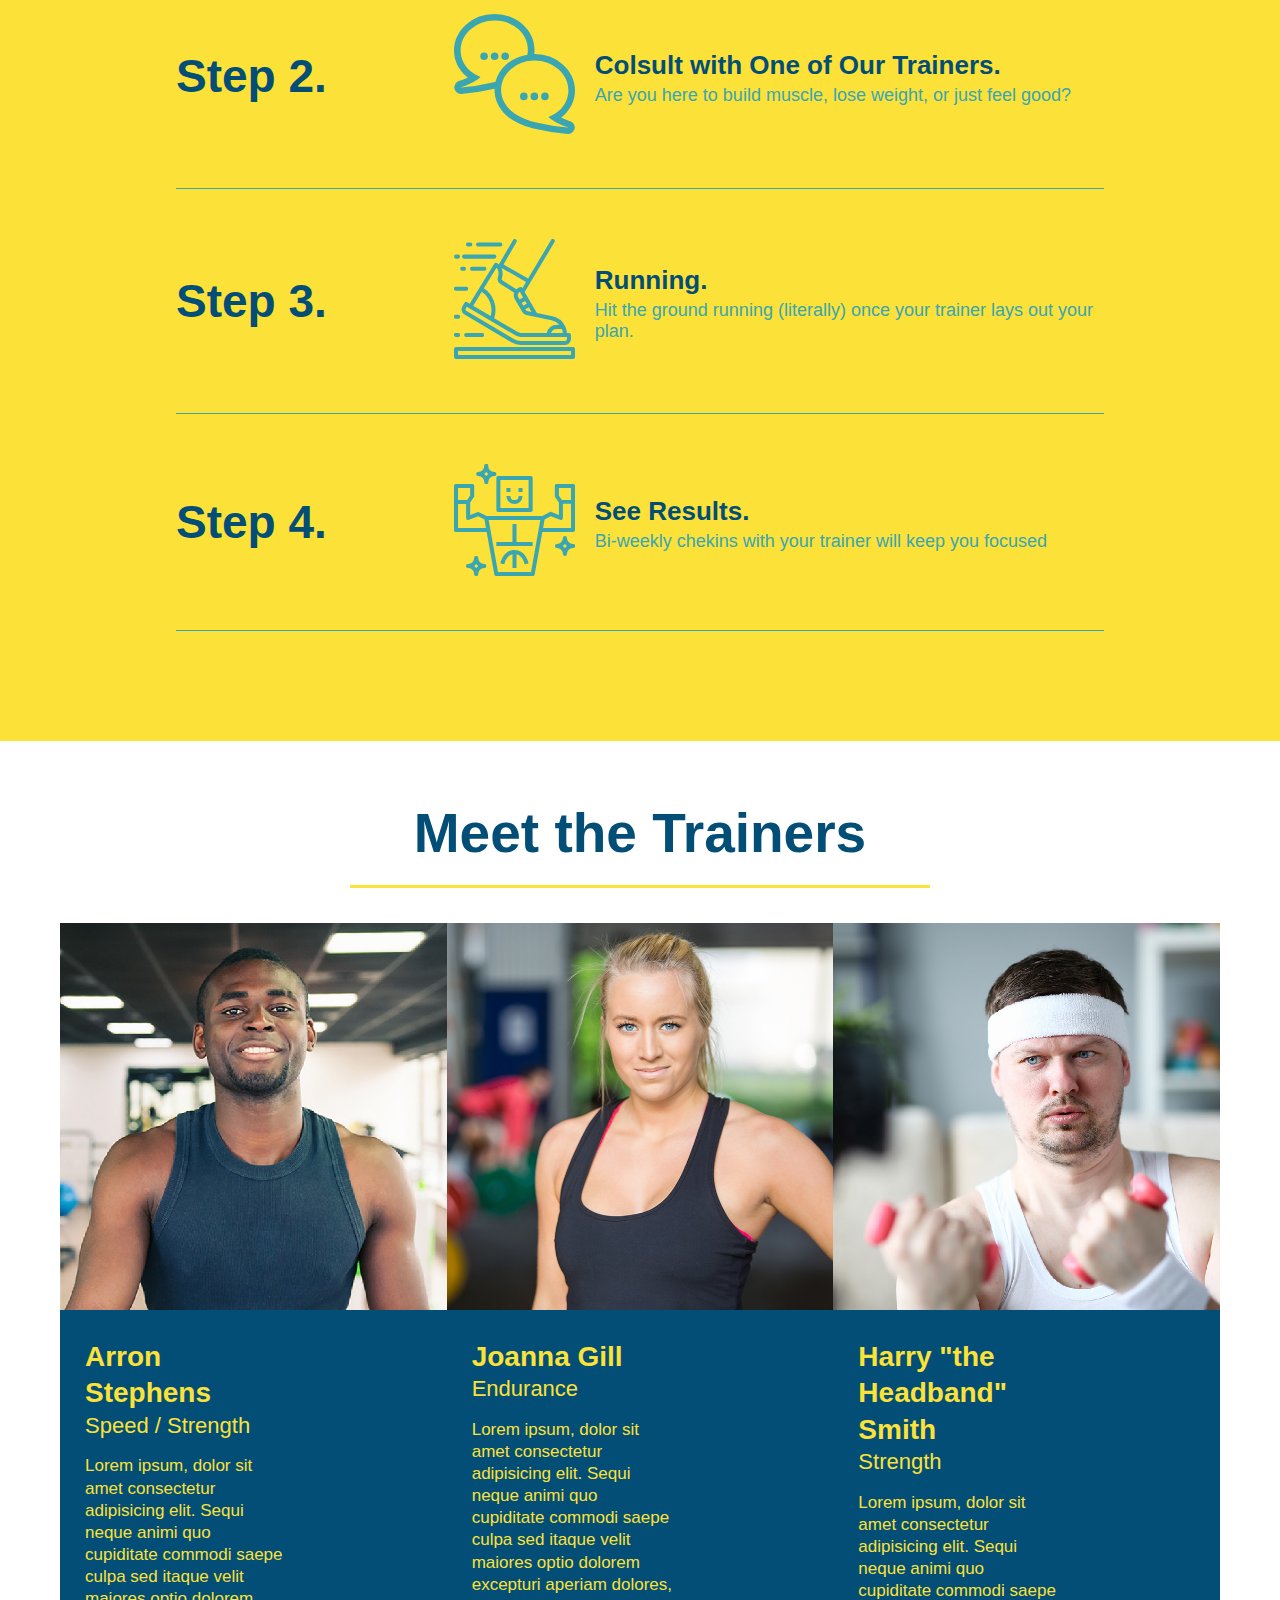
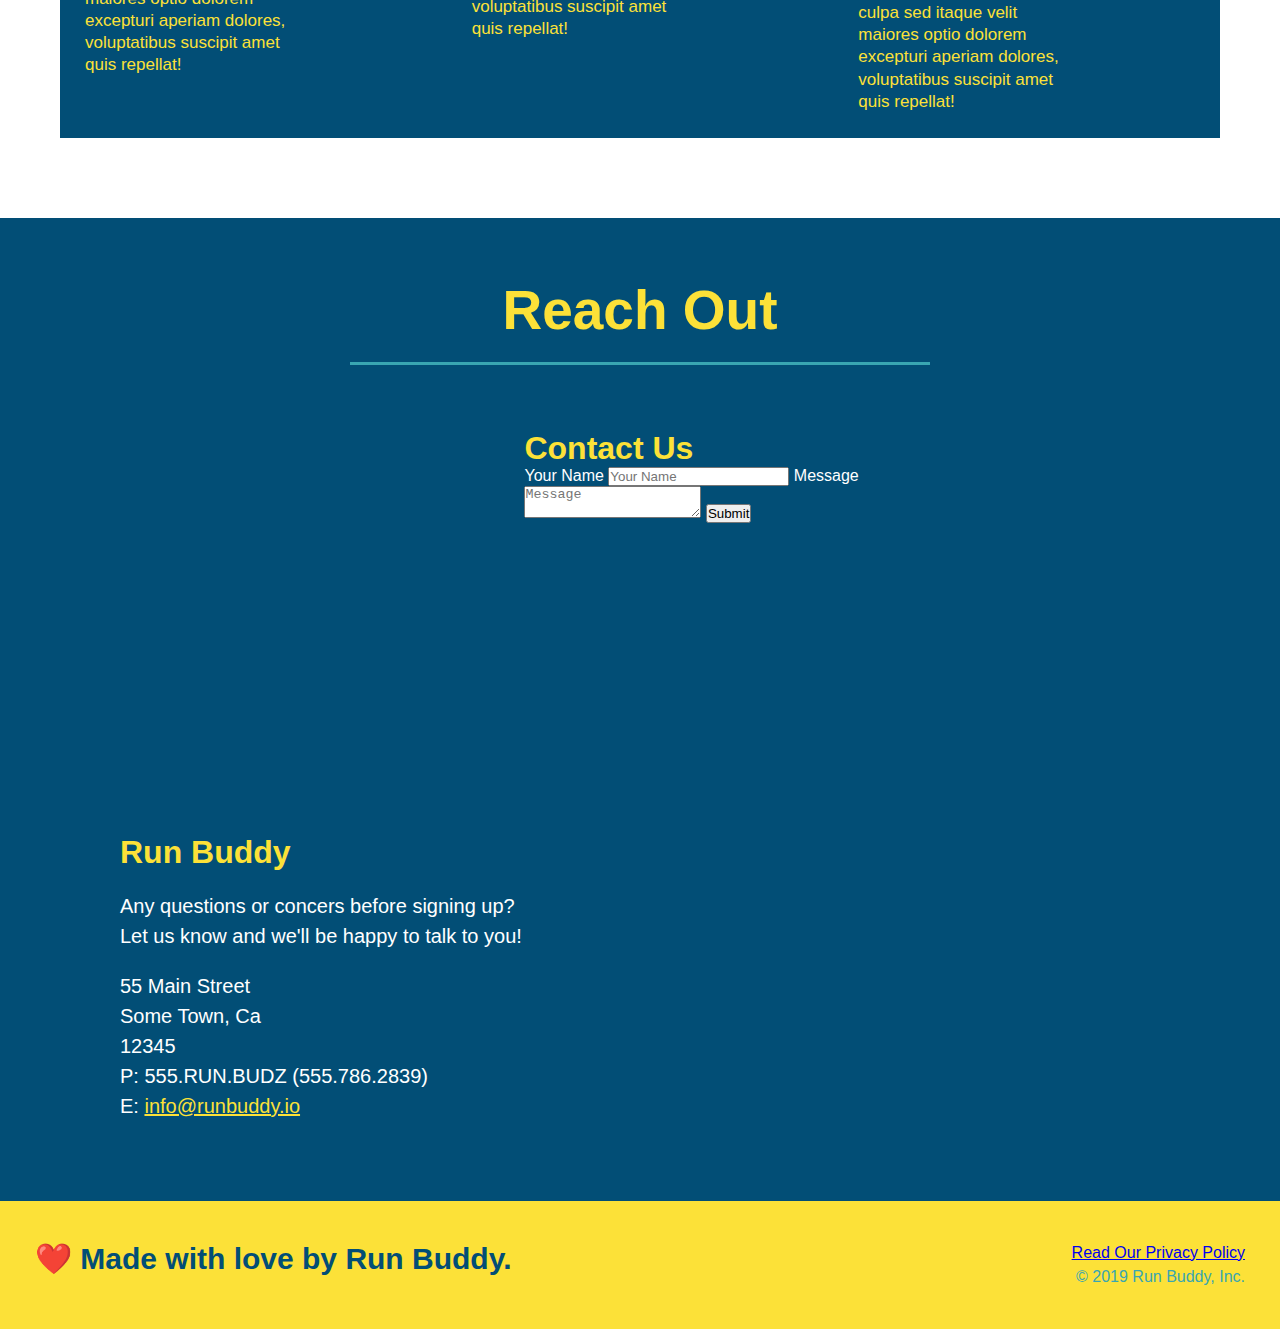
==== commit cbefa456: "add flexbox to trainers" ====
--- a/index.html
+++ b/index.html
@@ -137,15 +137,16 @@
         </section>
 
         <!-- "your trainers" section -->
-        <section id="your-trainers" class="trainers">
+        <section id="your-trainers">
             <div class="flex-box">
                 <h2 class="section-title primary-border">Meet the Trainers</h2>
             </div>
+            <div class="trainers">
             <article class="trainer">
                 <img src="./assets/images/trainer-1.jpg" alt="Arron Stephens in his workout clothes, ready to pump iron" />
-                <div class="trainer-bio text-left">
-                    <h3>Arron Stephens</h3>
-                    <h4>Speed / Strength</h4>
+                <div class="trainer-bio">
+                    <h3 class="trainer-name">Arron Stephens</h3>
+                    <h4 class="trainer-role">Speed / Strength</h4>
                     <p>
                         Lorem ipsum, dolor sit amet consectetur adipisicing elit. Sequi neque animi quo cupiditate commodi saepe culpa sed itaque velit maiores optio dolorem excepturi aperiam dolores, voluptatibus suscipit amet quis repellat!   
                     </p>
@@ -153,26 +154,27 @@
             </article>
             <!-- Second trainer bio -->
             <article class="trainer">
-                <div class="trainer-bio text-right">
-                    <h3>Joanna Gill</h3>
-                    <h4>Endurance</h4>
+                <img src="./assets/images/trainer-2.jpg" alt="Joanna Gill cooling off after a workout" />
+                <div class="trainer-bio">
+                    <h3 class="trainer-name">Joanna Gill</h3>
+                    <h4 class="trainer-role">Endurance</h4>
                     <p>
                         Lorem ipsum, dolor sit amet consectetur adipisicing elit. Sequi neque animi quo cupiditate commodi saepe culpa sed itaque velit maiores optio dolorem excepturi aperiam dolores, voluptatibus suscipit amet quis repellat!   
                     </p>
-                </div>
-                <img src="./assets/images/trainer-2.jpg" alt="Joanna Gill cooling off after a workout" />
+                </div> 
             </article>
             <!-- Third trainer bio -->
             <article class="trainer">
                 <img src="./assets/images/trainer-3.jpg" alt="Harry Smith wearing a headband and lifting comically small pink weights" />
-                <div class="trainer-bio text-left">
-                    <h3>Harry "the Headband" Smith</h3>
-                    <h4>Strength</h4>
+                <div class="trainer-bio">
+                    <h3 class="trainer-name">Harry "the Headband" Smith</h3>
+                    <h4 class="trainer-role">Strength</h4>
                     <p>
                         Lorem ipsum, dolor sit amet consectetur adipisicing elit. Sequi neque animi quo cupiditate commodi saepe culpa sed itaque velit maiores optio dolorem excepturi aperiam dolores, voluptatibus suscipit amet quis repellat!   
                     </p>
                 </div>
             </article>
+            </div>
         </section>
 </section>
 
--- a/assets/css/style.css
+++ b/assets/css/style.css
@@ -186,23 +186,25 @@
     font-size: 18px;
 }
 .trainers {
-    text-align: center;
+    width: 100%;
+    margin: 0 auto;
+    display: flex;
+    flex-wrap: wrap;
+    justify-content: space-around;
 }
 .trainer {
-    overflow: auto;
-    width: 900px;
-    margin: 0 auto 30px auto;
+    margin: 0 auto 20px auto;
     background: #024e76;
     color: #fce138;
+    flex: 1;
 }
 .trainer img {
-    width: 35%;
-    float: left;
+    width: 100%;
 }
 .trainer-bio {
-    padding: 35px;
-    float: left;
+    padding: 25px;
     width: 65%;
+    line-height: 1.3;
 }
 .text-left {
     text-align: left ;
@@ -211,17 +213,15 @@
     text-align: right;
 }
 .trainer-bio h3 {
-    font-size: 32px;
-    margin-bottom: 8px;
+    font-size: 28px;
 }
 .trainer-bio h4 {
     font-weight: lighter;
-    font-size: 26px;
-    margin-bottom: 25px;
+    font-size: 22px;
+    margin-bottom: 15px;
 }
 .trainer-bio p {
     font-size: 17px;
-    line-height: 1.3;
 }
 /* REACH OUT STYLES START */
 .contact {
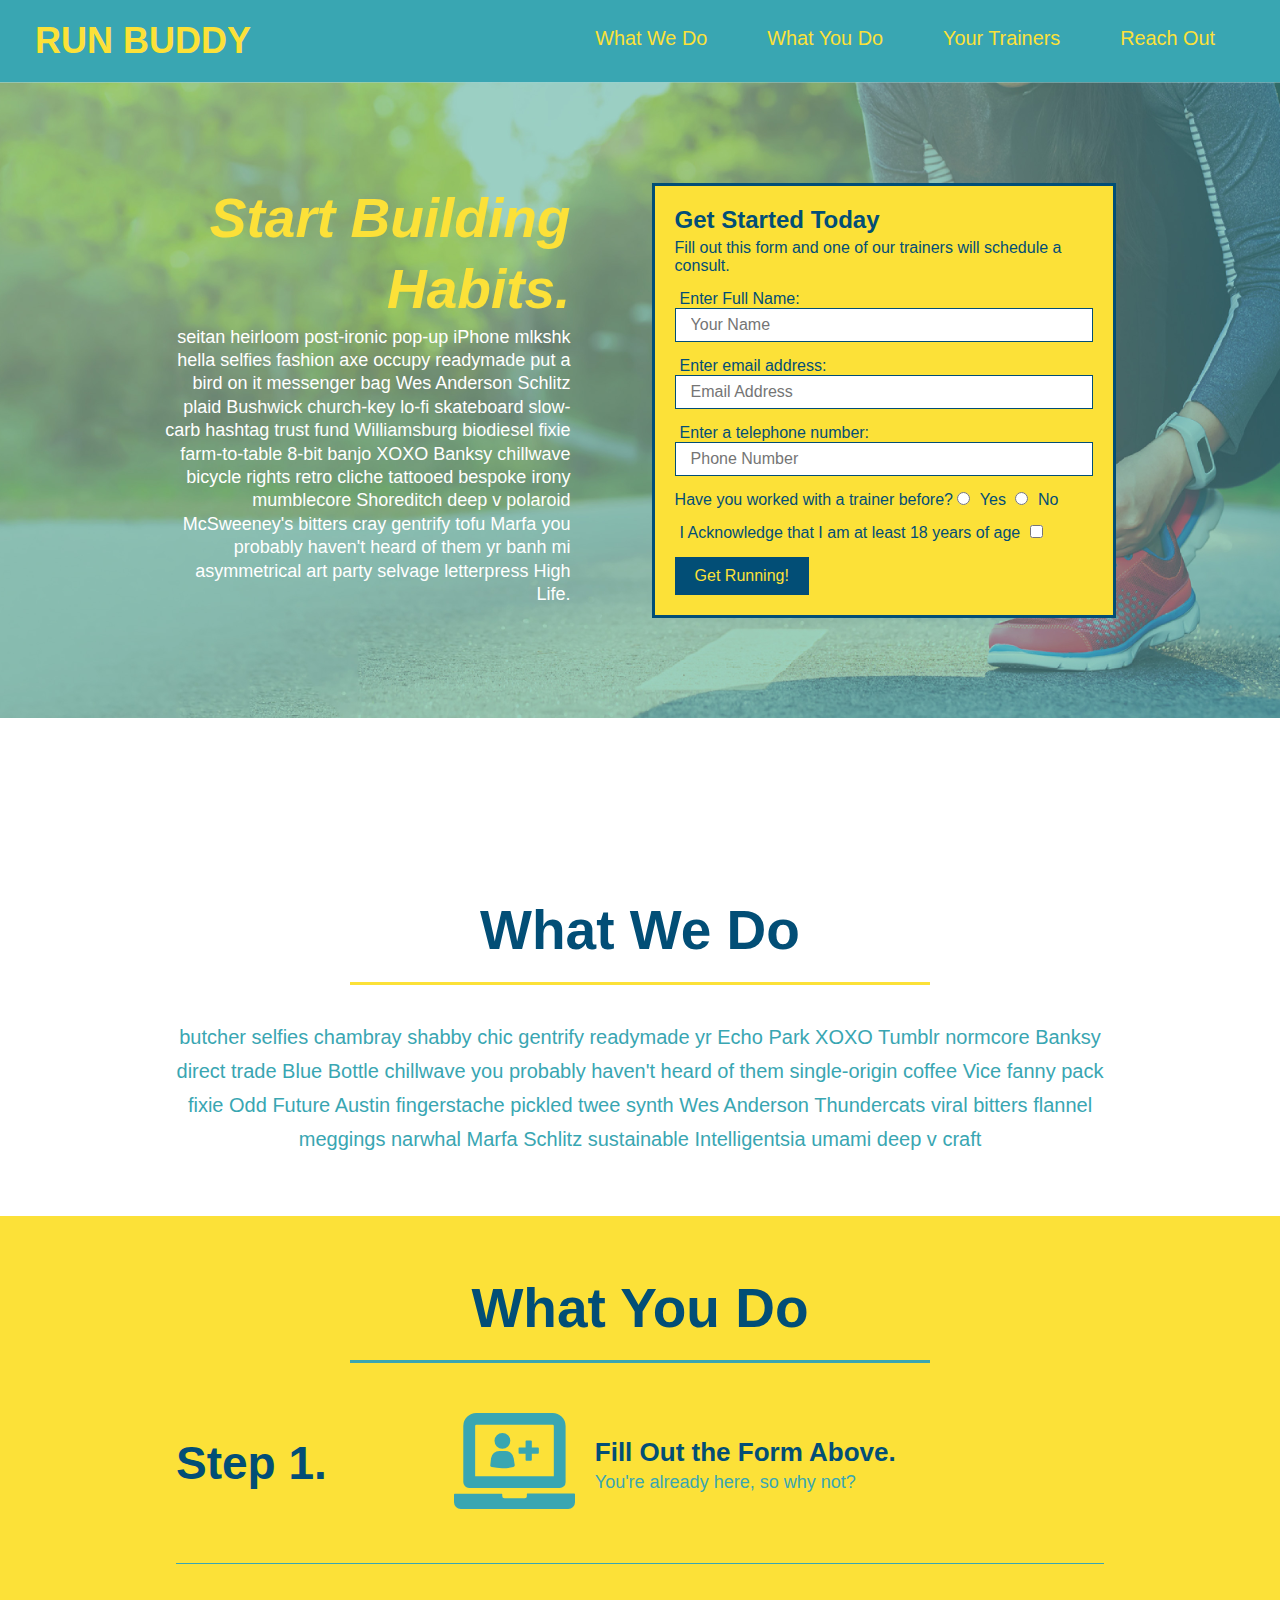
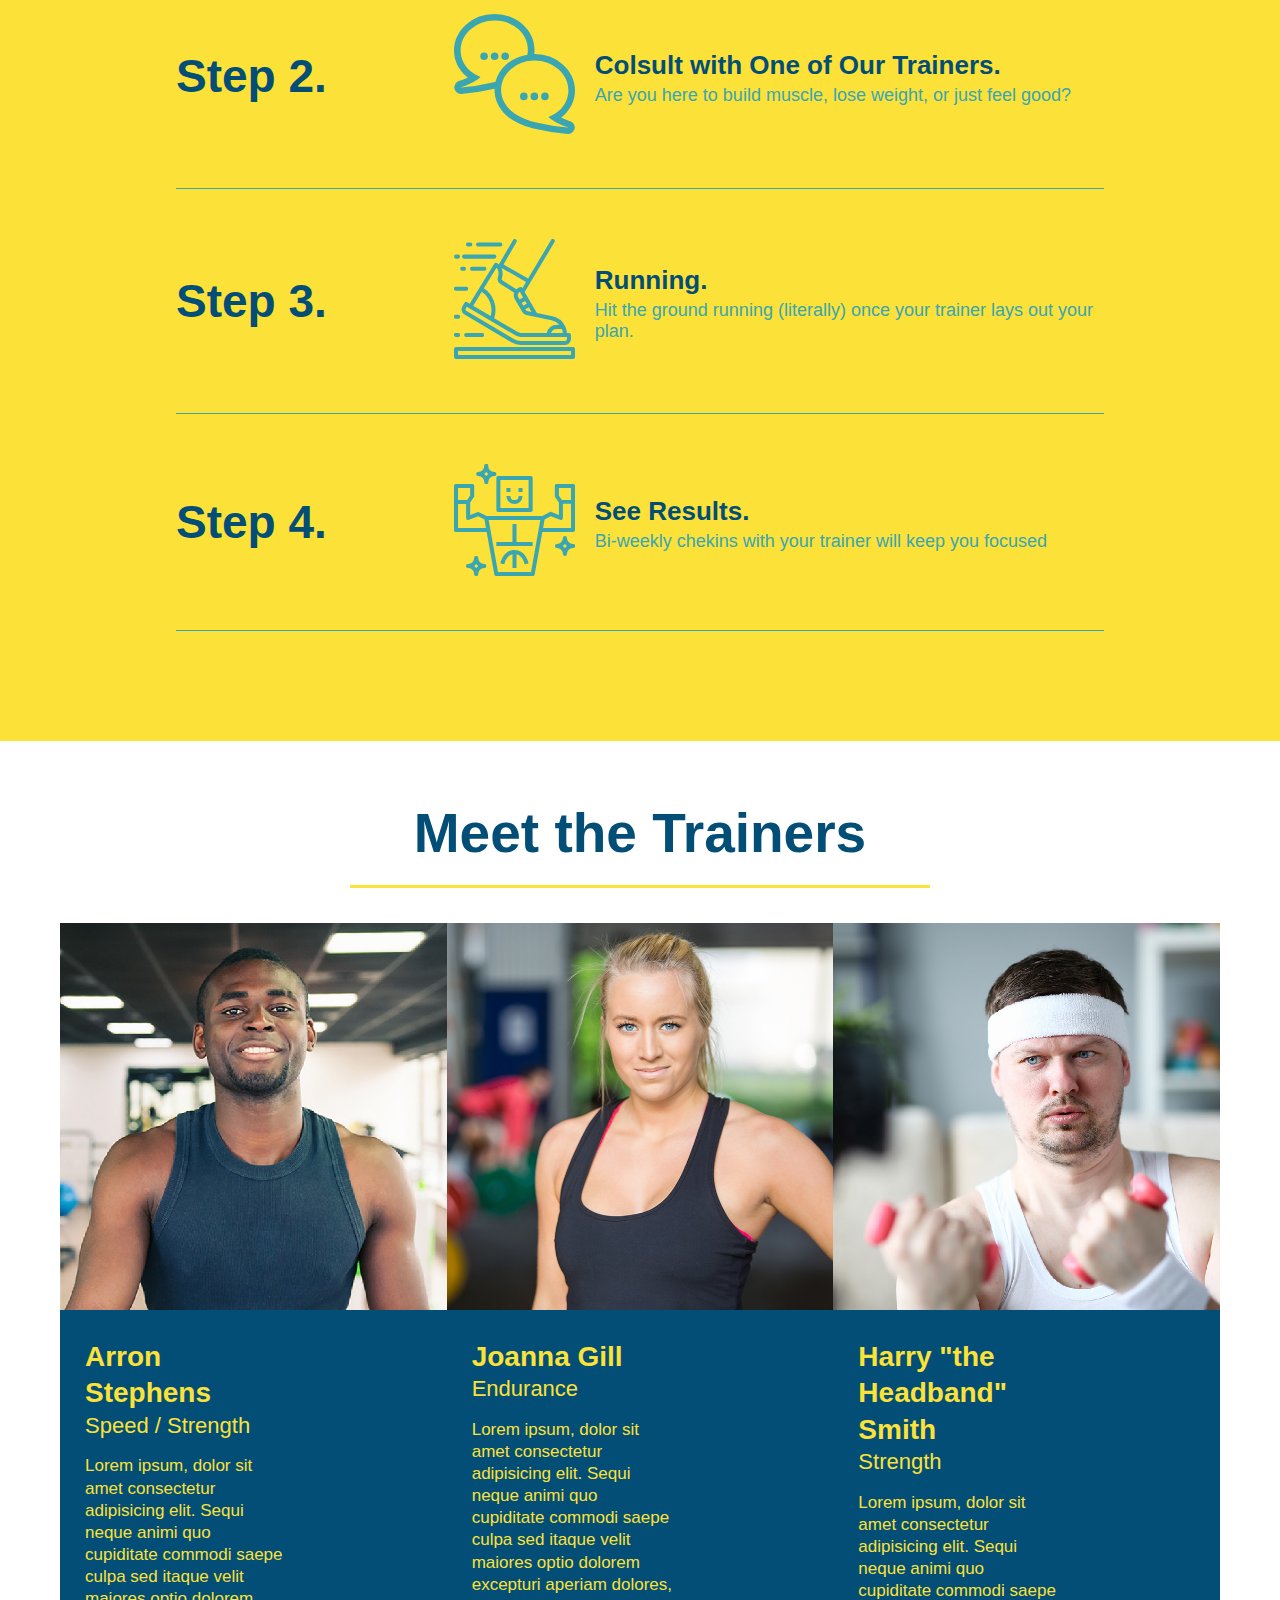
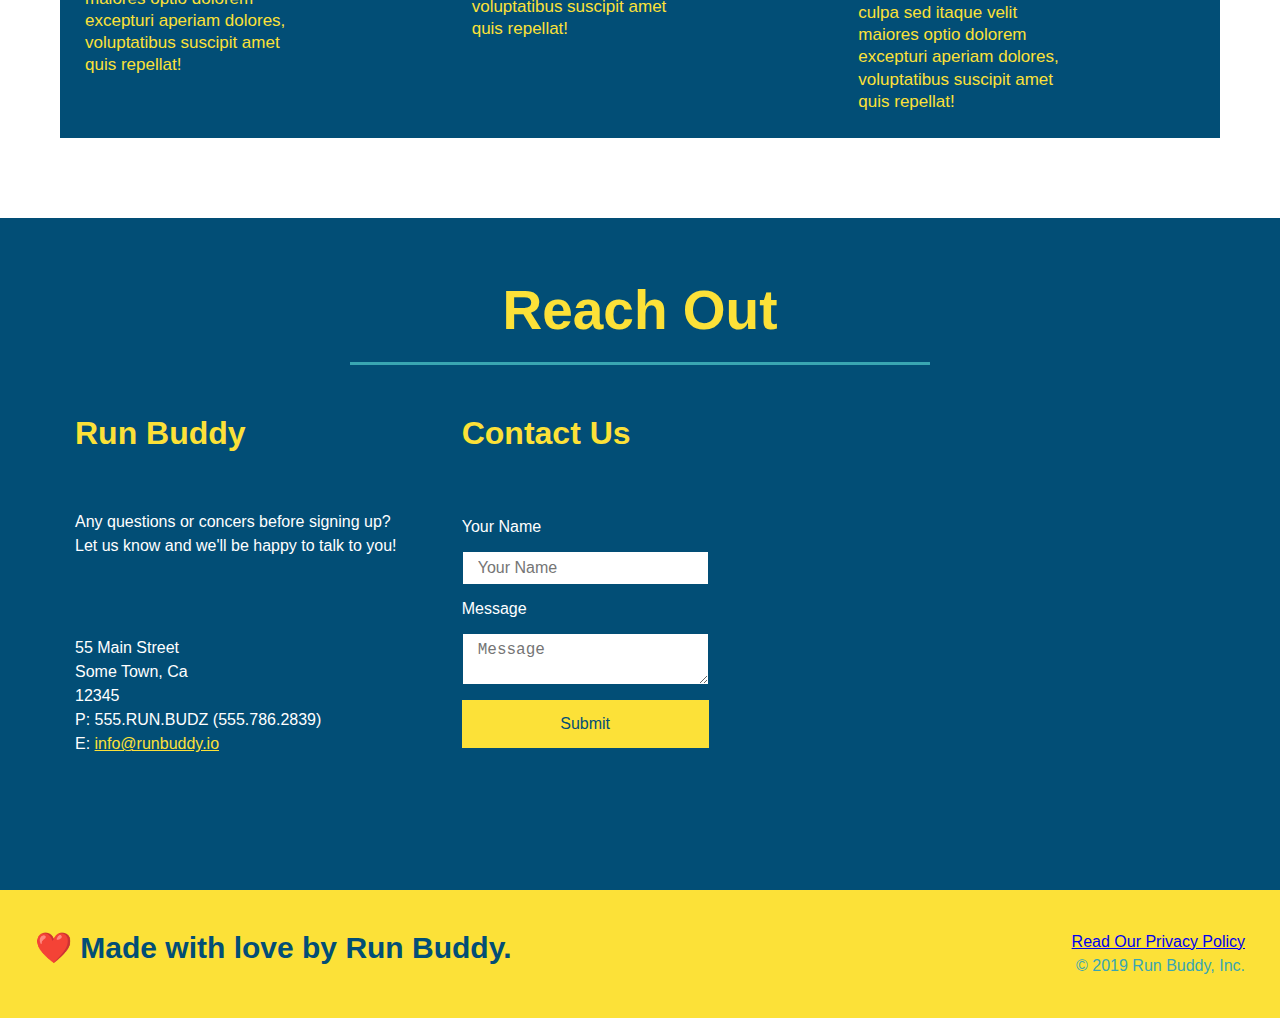
==== commit 2d97e449: "flexbox reach out" ====
--- a/index.html
+++ b/index.html
@@ -184,6 +184,33 @@
                 <h2 class="section-title secondary-border">Reach Out</h2>
             </div>
             <div class="contact-info">
+                <div>
+                    <h3>Run Buddy</h3>
+                    <p>
+                    Any questions or concers before signing up?
+                    <br />
+                    Let us know and we'll be happy to talk to you!
+                    </p>
+                    <address>
+                    55 Main Street <br/>
+                    Some Town, Ca <br/>
+                    12345<br/>
+                    P: 555.RUN.BUDZ (555.786.2839)<br/>
+                    E: <a href="mailto:info@runbuddy.io">info@runbuddy.io</a>
+                    </address>
+                </div>
+                <div class="contact-form">
+                    <h3>Contact Us</h3>
+                    <form>
+                        <label for="contact-name">Your Name</label>
+                        <input type="text" id="contact-name" placeholder="Your Name" />
+
+                        <label for="contact-message">Message</label>
+                        <textarea id="contact-message" placeholder="Message"></textarea>
+
+                        <button type="Submit">Submit</button>
+                    </form>
+                </div>
                 <iframe
                     src="https://www.google.com/maps/embed?pb=!1m18!1m12!1m3!1d3127.0967450372555!2d-120.80538588433556!3d38.39301208412088!2m3!1f0!2f0!3f0!3m2!1i1024!2i768!4f13.1!3m3!1m2!1s0x809a7b5f4e25874b%3A0x104c744ae00edf84!2s55%20Main%20St%2C%20Sutter%20Creek%2C%20CA%2095685!5e0!3m2!1sen!2sus!4v1611464424734!5m2!1sen!2sus"
                     frameborder="0"
@@ -192,33 +219,9 @@
                     aria-hidden="false"
                     tabindex="0">
                 </iframe>
-                <div class="contact form">
-                    <h3>Contact Us</h3>
-                    <form>
-                        <label for="contact-name">Your Name</label>
-                        <input type="text" id="contact-name" placeholder="Your Name" />
-
-                        <label for="contact-message">Message</label>
-                        <textarea id="contact-message" placeholder="Message"></textarea>
-
-                        <button type="Submit">Submit</button>
-                    </form>
-                </div>
-                <div>
-                    <h3>Run Buddy</h3>
-                    <p>
-                    Any questions or concers before signing up?
-                    <br />
-                    Let us know and we'll be happy to talk to you!
-                    </p>
-                    <address>
-                    55 Main Street <br/>
-                    Some Town, Ca <br/>
-                    12345<br/>
-                    P: 555.RUN.BUDZ (555.786.2839)<br/>
-                    E: <a href="mailto:info@runbuddy.io">info@runbuddy.io</a>
-                    </address>
-                </div>
+
+                
+                               
             </div>
             </section>
         </section>
--- a/assets/css/style.css
+++ b/assets/css/style.css
@@ -230,18 +230,25 @@
 .contact h2 {
     color: #fce138;
 }
+.contact-info {
+    display: flex;
+    justify-content: space-between;
+    flex-wrap: wrap;
+}
+.contact-info > * {
+    flex: 1;
+    margin: 15px;
+}
 .contact-info iframe {
-    width: 400px;
     height: 400px;
 }
 .contact-info div {
-    width: 410px;
-    display: inline-block;
-    vertical-align: top;
-    text-align: left;
-    margin: 30px 0 0 60px;
     color: white;
-}
+    display: flex;
+    justify-content: space-between;
+    flex-wrap: wrap;
+}
+
 .contact-info h3 {
     color: #fce138;
     font-size: 32px;
@@ -249,8 +256,27 @@
 .contact-info p, .contact-info address {
     margin: 20px 0;
     line-height: 1.5;
-    font-size: 20px;
+    font-size: 16px;
     font-style: normal;
+}
+.contact-form input, .contact-form textarea {
+    border: 1px solid #024e76;
+    display: block;
+    padding: 7px 15px;
+    font-size: 16px;
+    color: #024e76;
+    width: 100%;
+    margin-bottom: 15px;
+    margin-top: 15px;
+}
+.contact-form button {
+    width: 100%;
+    border: none;
+    background: #fce138;
+    color: #024e76;
+    text-align: center;
+    padding: 15px 0;
+    font-size: 16px;
 }
 .contact-info a {
     color: #fce138;
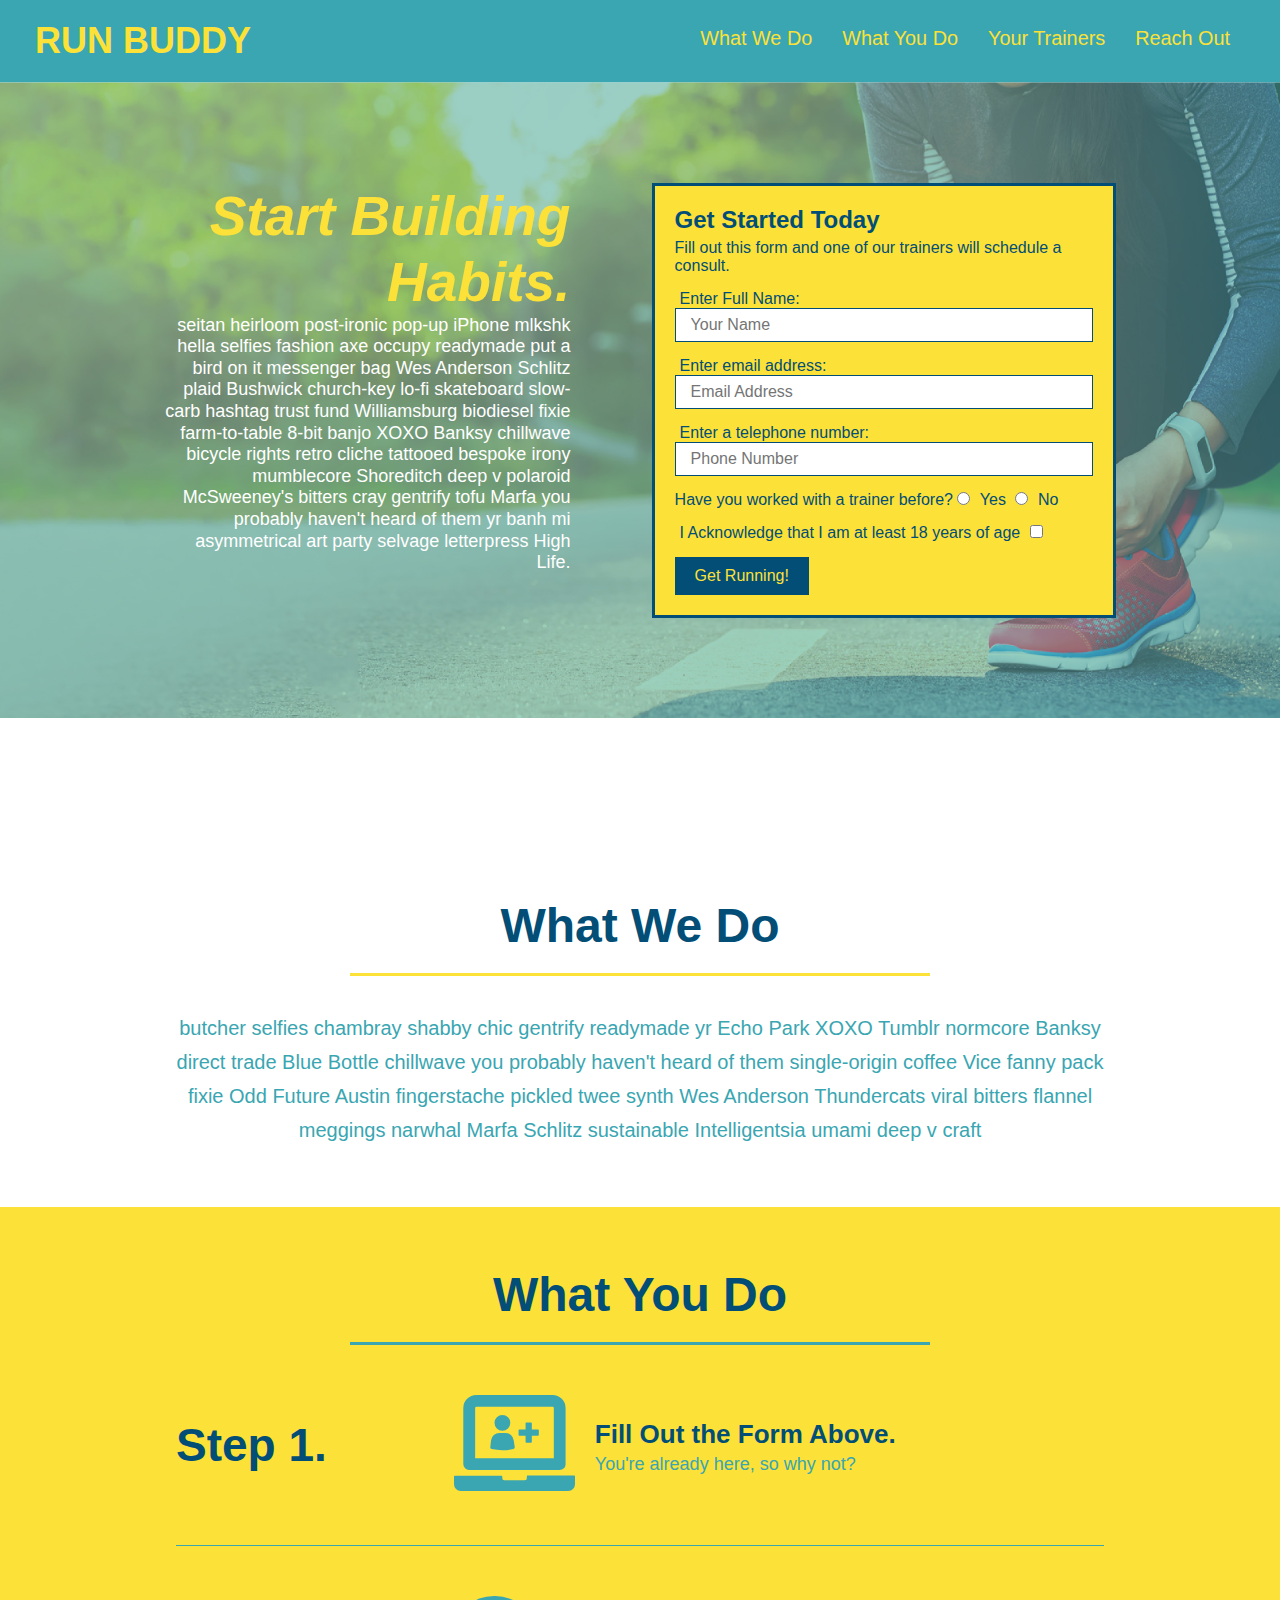
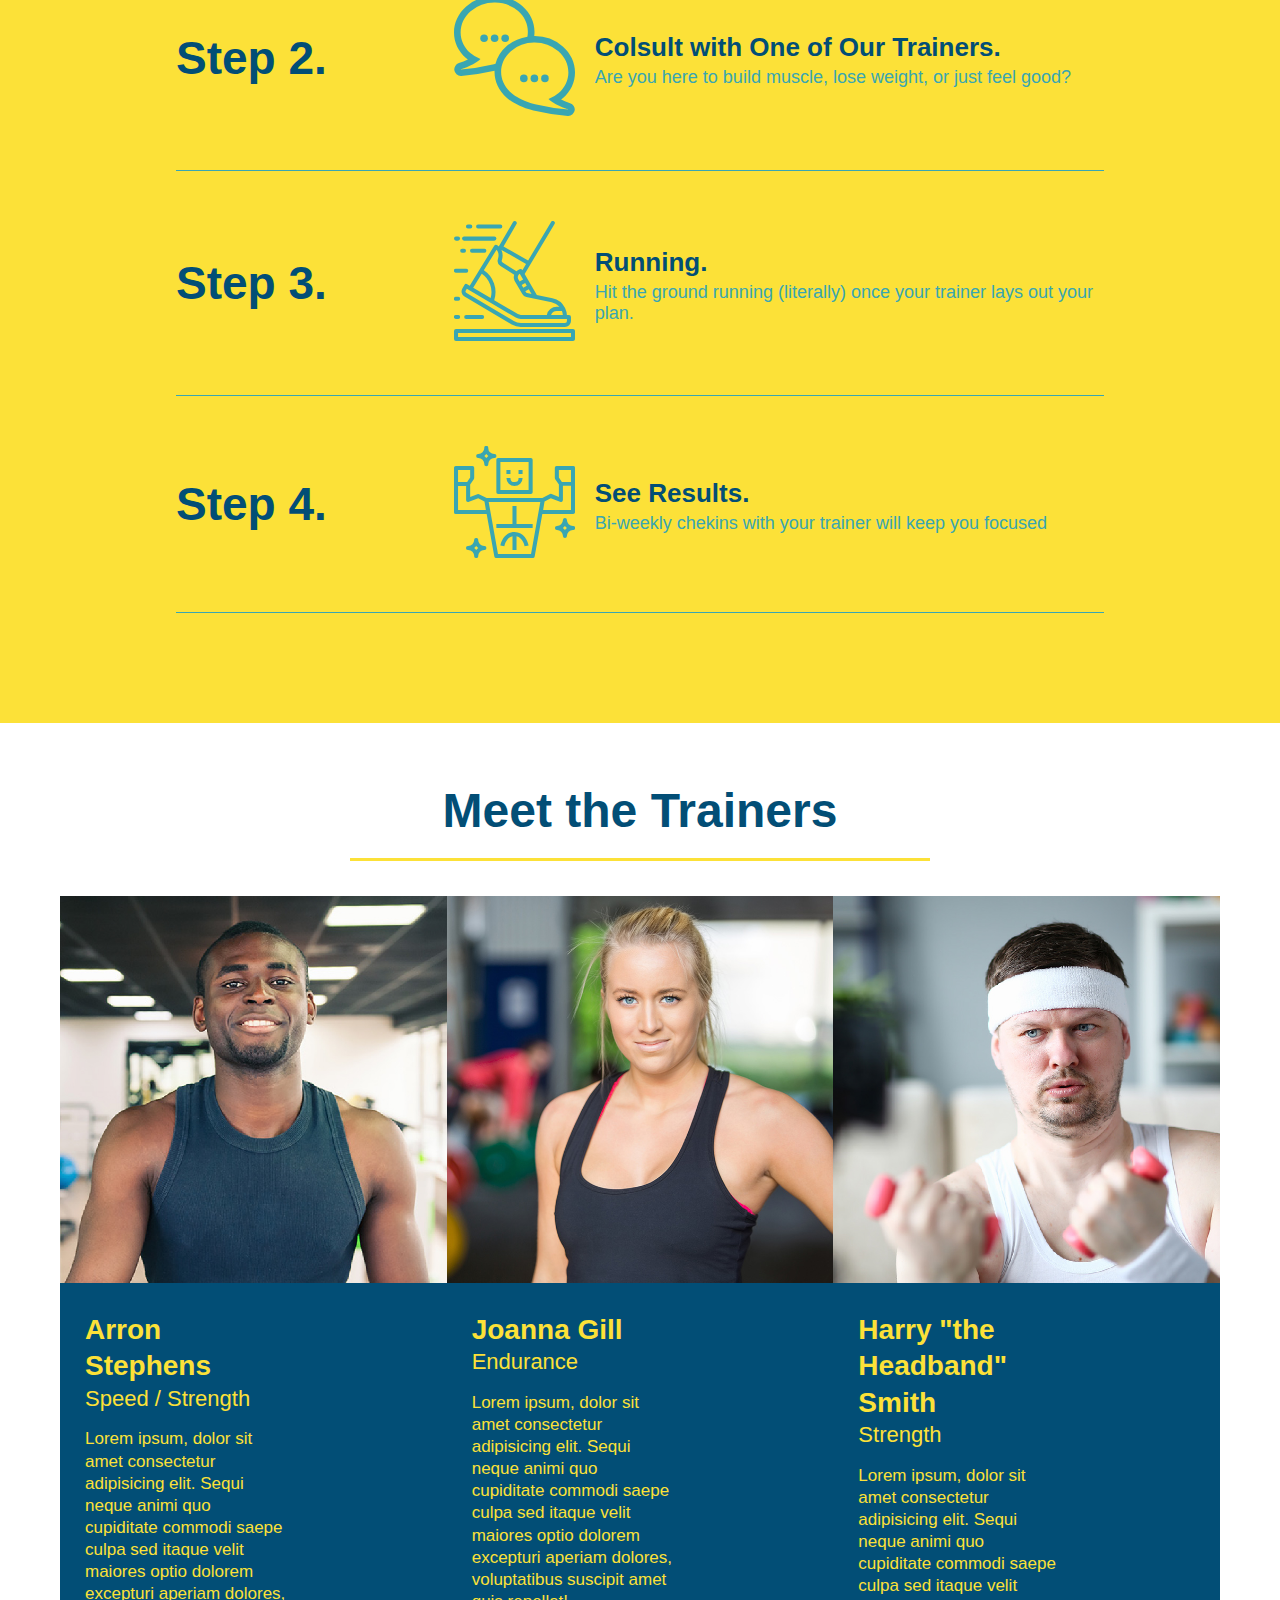
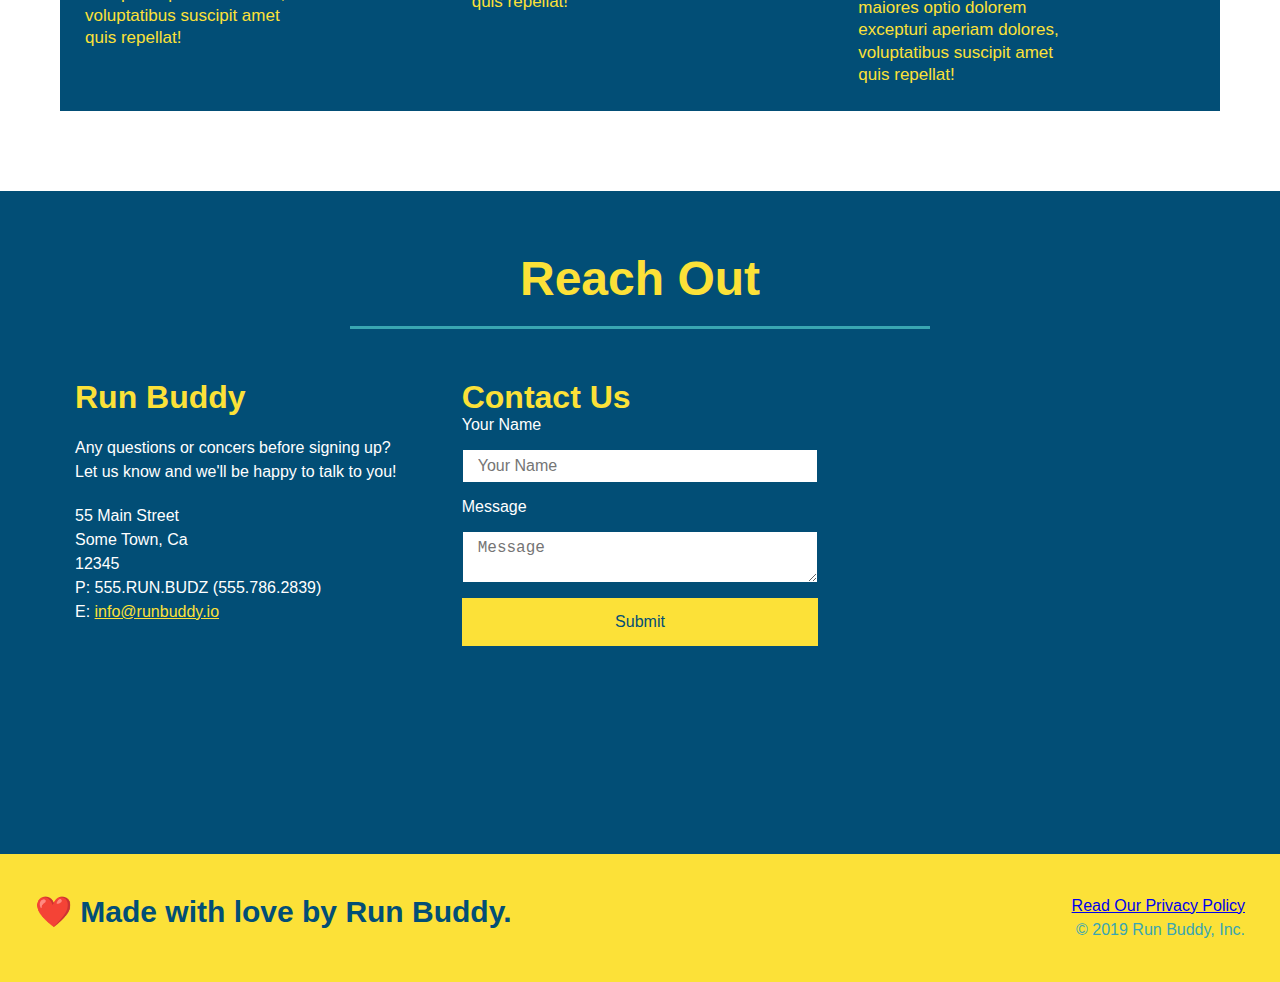
==== commit a4bc6133: "media queries added to html and css" ====
--- a/index.html
+++ b/index.html
@@ -3,6 +3,7 @@
     <head>
         <link rel="stylesheet" href="./assets/css/style.css" />
         <meta charset="UTF-8" />
+        <meta name="viewport" content="width=device-width, initial-scale=1.0" />
         <title>Run Buddy</title>
     </head>
     <body>
--- a/assets/css/style.css
+++ b/assets/css/style.css
@@ -36,7 +36,7 @@
     list-style: none;
 }
 header nav ul li a {
-    margin: 0 30px;
+    padding: 10px 15px;
     font-weight: lighter;
     font-size: 1.55vw;
 }
@@ -65,6 +65,7 @@
     display: flex;
     justify-content: center;
     flex-wrap: wrap;
+    align-items: flex-start;
     background-image: url("../images/hero-bg.jpg");
     background-size: cover;
     background-position: center;
@@ -77,7 +78,7 @@
     margin: 3.5%;
     color: #fff;
     font-size: 18px;
-    line-height: 1.3;
+    line-height: 1.2;
 }
 .hero-cta h2 {
     font-style: italic;
@@ -122,7 +123,7 @@
 }
 /* Hero Style End */
 .section-title {
-    font-size: 55px;
+    font-size: 48px;
     color: #024e76;
     border-bottom: 3px solid;
     padding-bottom: 20px;
@@ -244,9 +245,6 @@
 }
 .contact-info div {
     color: white;
-    display: flex;
-    justify-content: space-between;
-    flex-wrap: wrap;
 }
 
 .contact-info h3 {
@@ -284,4 +282,90 @@
 /* REACH OUT STYLES END */
 .flex-row {
     display: flex;
+}
+/* Media query for smaller desktops screens and smaller */
+@media screen and (max-width: 980px) {
+    header {
+        padding-bottom: 0;
+        justify-content: center;
+    }
+    header h1 {
+        width: 100%;
+        text-align: center;
+    }
+    header nav ul {
+        margin-top: 20px;
+        width: 100%;
+        justify-content: center;
+    }
+    header nav ul li a {
+        font-size: 20px;
+    }
+    footer h2, footer div {
+        text-align: center;
+        width: 100%;
+    }
+    .hero-cta, .hero-form {
+        width: 100%;
+    }
+    .hero-cta {
+        text-align: center;
+    }
+    .section-title {
+        width: 100%;
+    }
+    .trainer {
+        flex: 0 70%;
+    }
+    .contact-info iframe {
+        flex: 1 100%;
+    }
+}
+/* Media query for tablets and smaller */
+@media screen and (max-width: 768px) {
+    section {
+        padding: 30px 15px;
+    }
+    .step h3 {
+        flex: 1 100%;
+        text-align: center;
+    }
+    .step-info {
+        flex: 2 100%;
+        text-align: center;
+        justify-content: center;
+    }
+    .step-img {
+        flex: 0 32%;
+        margin-right: 0;
+        margin-top: 15px;
+        margin-bottom: 15px;
+    }
+    .step-text {
+        flex: 100%;
+    }   
+}
+/* Media query for mobile phones and smaller */
+@media screen and  (max-width: 575px) {
+    .hero-form button {
+        width: 100%;
+    }
+    .section-title {
+        width: 95%;
+    }
+    intro p {
+        width: 100%;
+    }
+    .trainer {
+        flex: 0 100%;
+    }
+    .contact-info {
+        text-align: center;
+    }
+    .contact-info > * {
+        flex: 0 100%;
+    }
+    .contact-form {
+        order: 3;
+    }
 }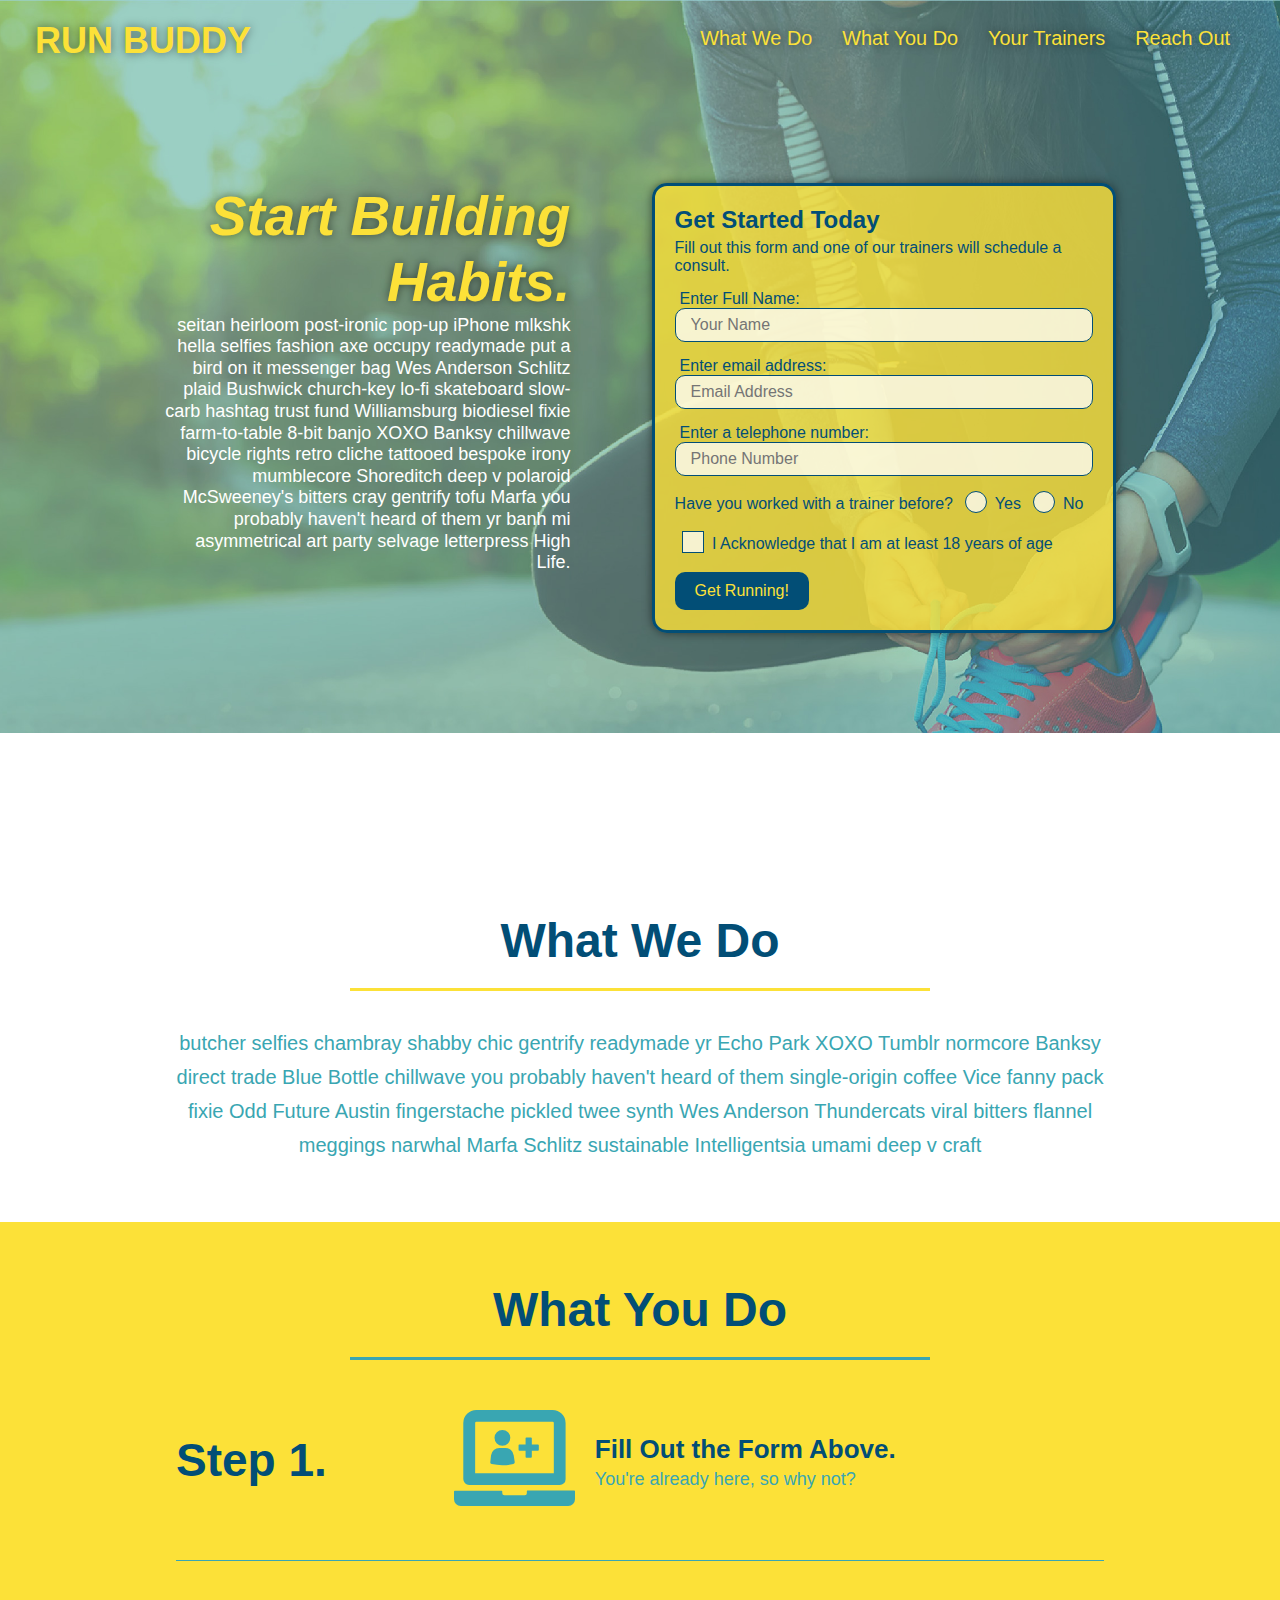
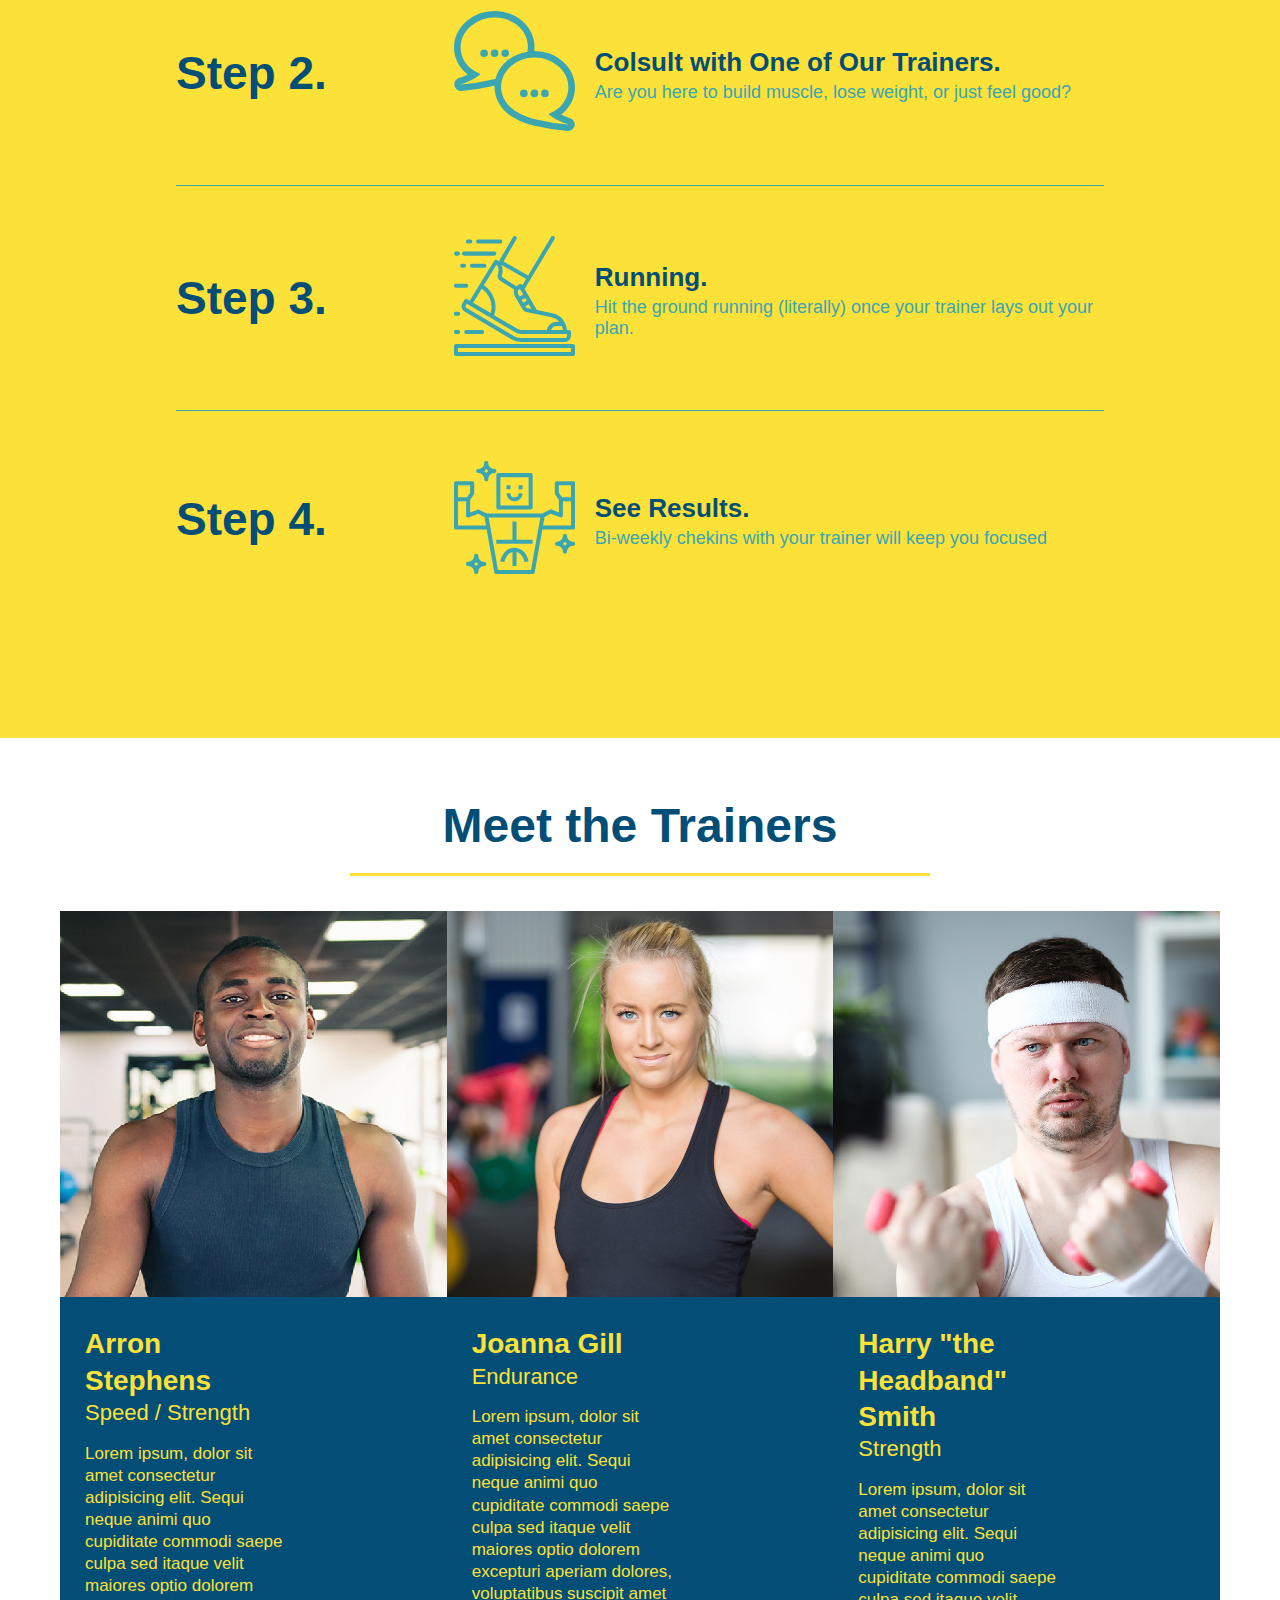
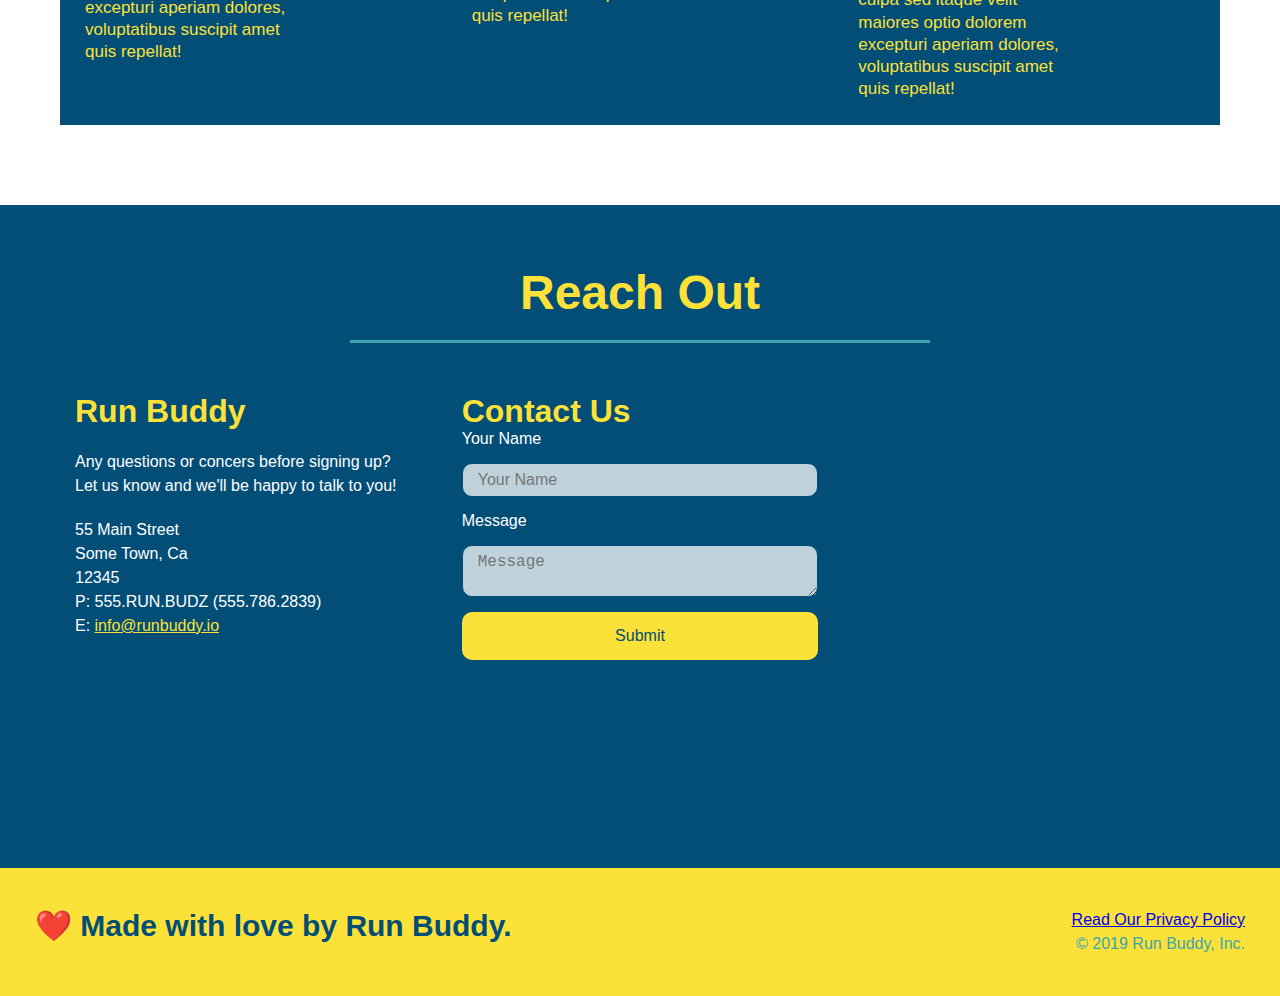
==== commit f0e5aaeb: "customize check boxes and radio buttons" ====
--- a/index.html
+++ b/index.html
@@ -52,14 +52,20 @@
                     <input type="tel" placeholder="Phone Number" name="phone" id="phone" class="form-input" />
                     <p>
                         Have you worked with a trainer before?
-                        <input type="radio" name="trainer-confirm" id="trainer-yes" />
-                        <label for="trainer-yes">Yes</label>
-                        <input type="radio" name="trainer-confirm" id="trainer-no" />
-                        <label for="trainer-no">No</label>
-                    </p>
-                    <p>
-                        <label for="over18">I Acknowledge that I am at least 18 years of age</label>
-                        <input type="checkbox" name="acknowledge-age" id="over18" />
+                        <span class="radio-wrapper">
+                            <input type="radio" name="trainer-confirm" id="trainer-yes" />
+                            <label for="trainer-yes">Yes</label>
+                        </span>
+                        <span class="radio-wrapper">
+                            <input type="radio" name="trainer-confirm" id="trainer-no" />
+                            <label for="trainer-no">No</label>
+                        </span>   
+                    </p>
+                    <p>
+                        <span class="checkbox-wrapper">
+                            <input type="checkbox" name="acknowledge-age" id="over18" />
+                            <label for="over18">I Acknowledge that I am at least 18 years of age</label>
+                        </span>  
                     </p>
                     <button type="summit">
                         Get Running!
--- a/assets/css/style.css
+++ b/assets/css/style.css
@@ -4,12 +4,20 @@
     box-sizing: border-box;
 }
 header {
+    background-image: url("../images/hero-bg.jpg");
+    background-size: cover;
+    background-position: center;
+    background-attachment: fixed;
+    background-position: 80%;
     display:flex;
     justify-content: space-between;
     flex-wrap: wrap;
     padding: 20px 35px;
-    background-color: #39a6b2;
     font-family: Arial, Helvetica, sans-serif;
+    position: -webkit-sticky;
+    position: sticky;
+    top: 0;
+    z-index: 9999;
 }
 body {
     font-family: Arial, Helvetica, sans-serif;
@@ -20,6 +28,7 @@
     font-size: 36px;
     color: #fce138;
     margin: 0;
+    text-shadow: 0 0 10px rgba(0, 0, 0, 0.5);
 }
 header a {
     text-decoration: none;
@@ -39,6 +48,14 @@
     padding: 10px 15px;
     font-weight: lighter;
     font-size: 1.55vw;
+    text-shadow: 0 0 10px rgba(0, 0, 0, 0.5);
+}
+header nav ul li a:hover {
+    background: #fce138;
+    color: #024e76;
+    -webkit-border-radius: 15px;
+    -moz-border-radius: 15px;
+    border-radius: 15px;
 }
 footer {
     display: flex;
@@ -69,6 +86,8 @@
     background-image: url("../images/hero-bg.jpg");
     background-size: cover;
     background-position: center;
+    background-attachment: fixed;
+    background-position: 80%;
 }
 /* Hero Style End */
 /* Hero-cta style */
@@ -84,15 +103,20 @@
     font-style: italic;
     font-size: 55px;
     color: #fce138;
+    text-shadow: 0 0 10px rgba(0, 0, 0, 0.5);
 }
 /* Hero Form Start */
 .hero-form {
-    background-color: #fce138;
+    background-color: rgba(252, 225, 56, 0.8);
     padding: 20px;
     color: #024e76;
     border: solid 3px #024e76;
     width: 40%;
     margin: 3.5%;
+    box-shadow: 0 0 10px rgba(0, 0, 0, 0.5);
+    -webkit-border-radius: 15px;
+    -moz-border-radius: 15px;
+    border-radius: 15px;
 }
 .hero-form h3 {
     font-size: 24px;
@@ -110,7 +134,15 @@
     color: #024e76;
     width: 100%;
     margin-bottom: 15px;
-  }
+    -webkit-border-radius: 10px;
+    -moz-border-radius: 10px;
+    border-radius: 10px;
+    background-color: rgba(255, 255, 255, 0.75);
+  }
+.form-input:focus {
+    background-color: rgba(255, 255, 255, 1);
+    outline: none;
+}
 .hero-form label {
     margin: 0px 5px;
 }
@@ -120,7 +152,64 @@
     border: none;
     padding: 10px 20px;
     font-size: 16px;
-}
+    -webkit-border-radius: 10px;
+    -moz-border-radius: 10px;
+    border-radius: 10px;
+}
+.hero-form button:hover {
+    background-color: #39a6b2;
+}
+.checkbox-wrapper input, .radio-wrapper input {
+    opacity: 0;
+}
+.checkbox-wrapper label, .radio-wrapper label {
+    position: relative;
+    left: 10px;
+    margin: 10px;
+    line-height: 1.6;
+}
+.checkbox-wrapper label::before, .radio-wrapper label::before {
+    content: "";
+    height: 20px;
+    width: 20px;
+    background: rgba(255, 255, 255, 0.75);  
+    border: 1px solid #024e76;  
+    position: absolute;
+    top: -4px;
+    left: -30px;
+  }
+  .radio-wrapper label::before {
+    border-radius: 50%;
+  }
+  .radio-wrapper label::after {
+    content: "";
+    width: 20px;
+    height: 20px;
+    border-radius: 50%;
+    background: #024e76;
+    position: absolute;
+    left: -29px;
+    top: -3px;
+  }
+  .checkbox-wrapper label::after {
+    content: "";
+    height: 6px;
+    width: 14px;
+    border-left: 2px solid #024e76;
+    border-bottom: 2px solid #024e76;
+    position: absolute;
+    left: -26px;
+    top: 1px;
+    transform: rotate(-58deg);
+  }
+  .checkbox-wrapper input + label::after, .radio-wrapper input + label::after {
+  content: none;
+  }
+
+.checkbox-wrapper input:checked + label::after, .radio-wrapper input:checked + label::after {
+  content: "";
+  }
+
 /* Hero Style End */
 .section-title {
     font-size: 48px;
@@ -171,11 +260,14 @@
     margin: 50px auto;
     padding-bottom: 50px;
     width: 80%;
-    border-bottom: 1px solid #39a6b2;
     display: flex;
     flex-wrap: wrap;
     align-items: center;
     justify-content: space-between;
+    border-bottom: 1px solid #39a6b2;
+}
+.step:last-child {
+    border-bottom: none;
 }
 .step-text h4 {
     font-size: 26px;
@@ -266,6 +358,14 @@
     width: 100%;
     margin-bottom: 15px;
     margin-top: 15px;
+    -webkit-border-radius: 10px;
+    -moz-border-radius: 10px;
+    border-radius: 10px;
+    background-color: rgba(255, 255, 255, 0.75);
+}
+.contact-form input:focus , .contact-form textarea:focus {
+    background-color: rgba(255, 255, 255, 1);
+    outline: none;
 }
 .contact-form button {
     width: 100%;
@@ -275,6 +375,12 @@
     text-align: center;
     padding: 15px 0;
     font-size: 16px;
+    -webkit-border-radius: 10px;
+    -moz-border-radius: 10px;
+    border-radius: 10px;
+}
+.contact-form button:hover {
+    background: #39a6b2;
 }
 .contact-info a {
     color: #fce138;
@@ -288,6 +394,7 @@
     header {
         padding-bottom: 0;
         justify-content: center;
+        position: relative;
     }
     header h1 {
         width: 100%;
